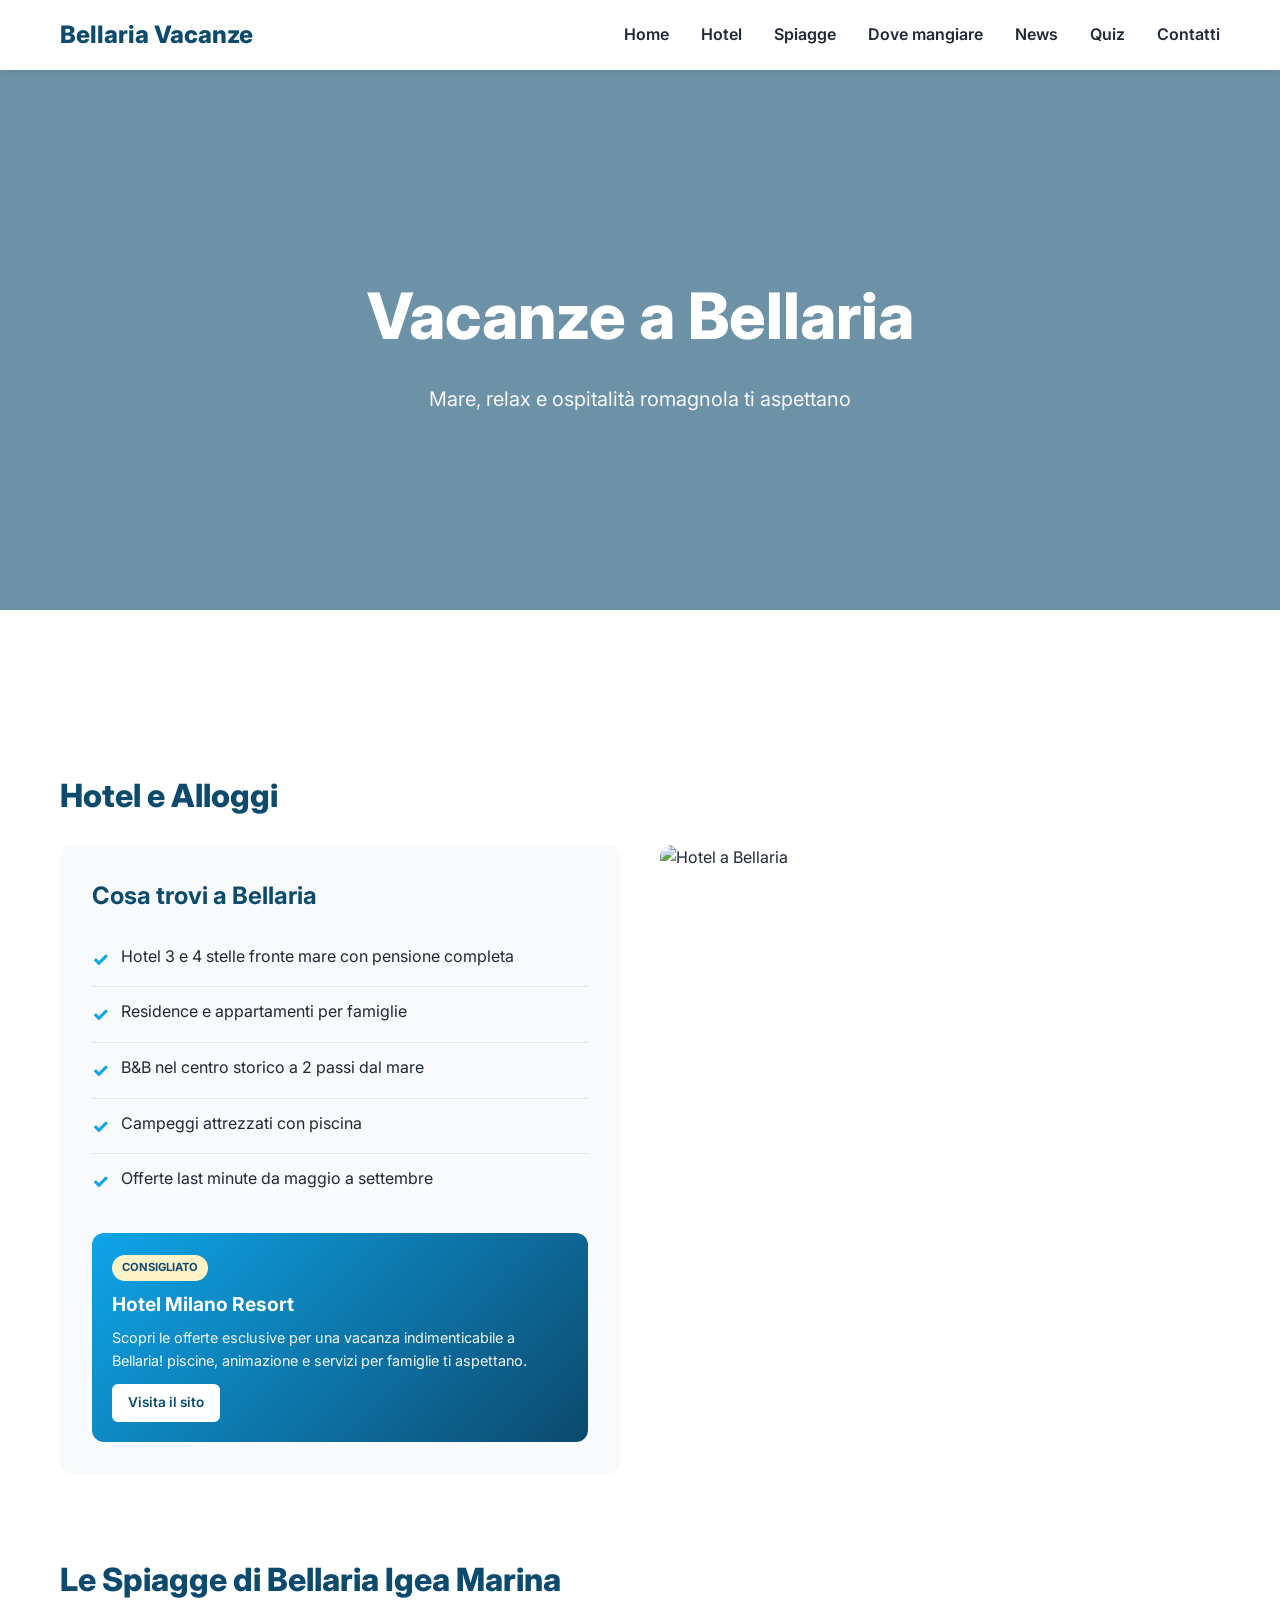
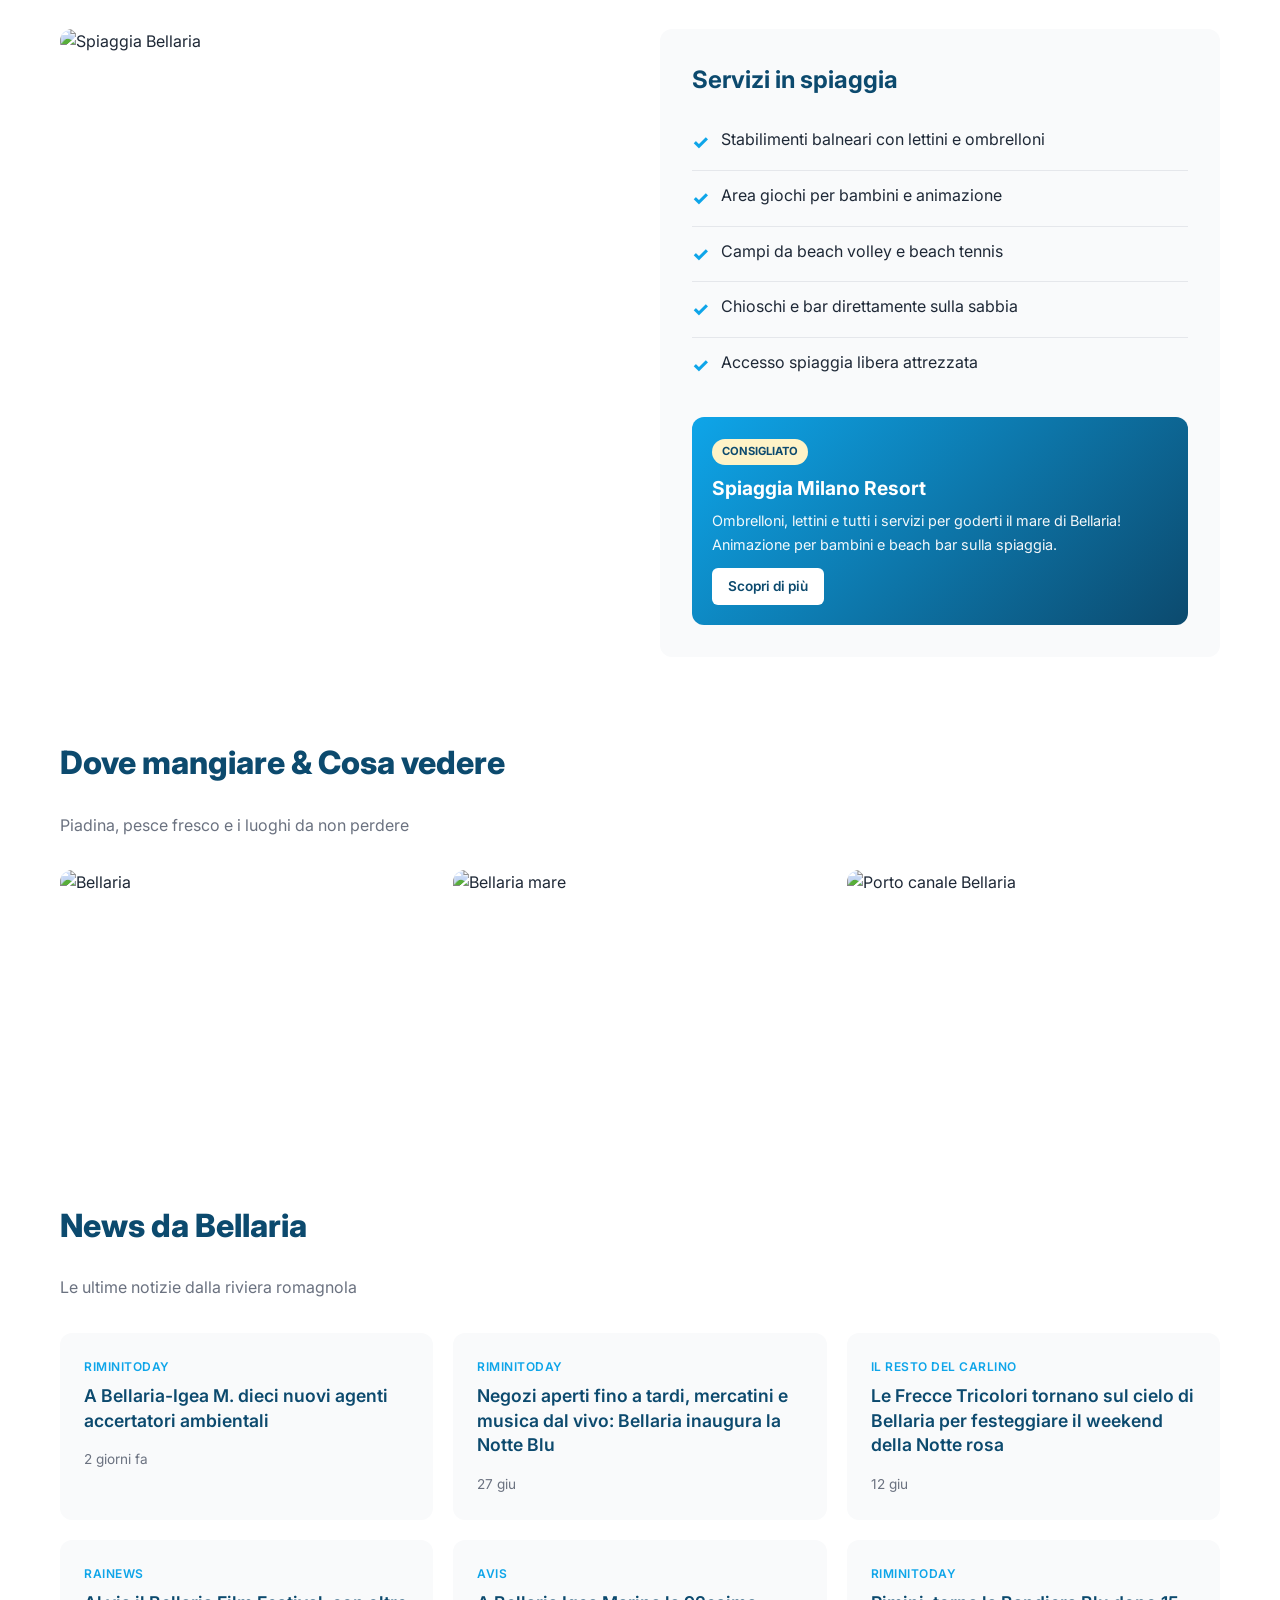
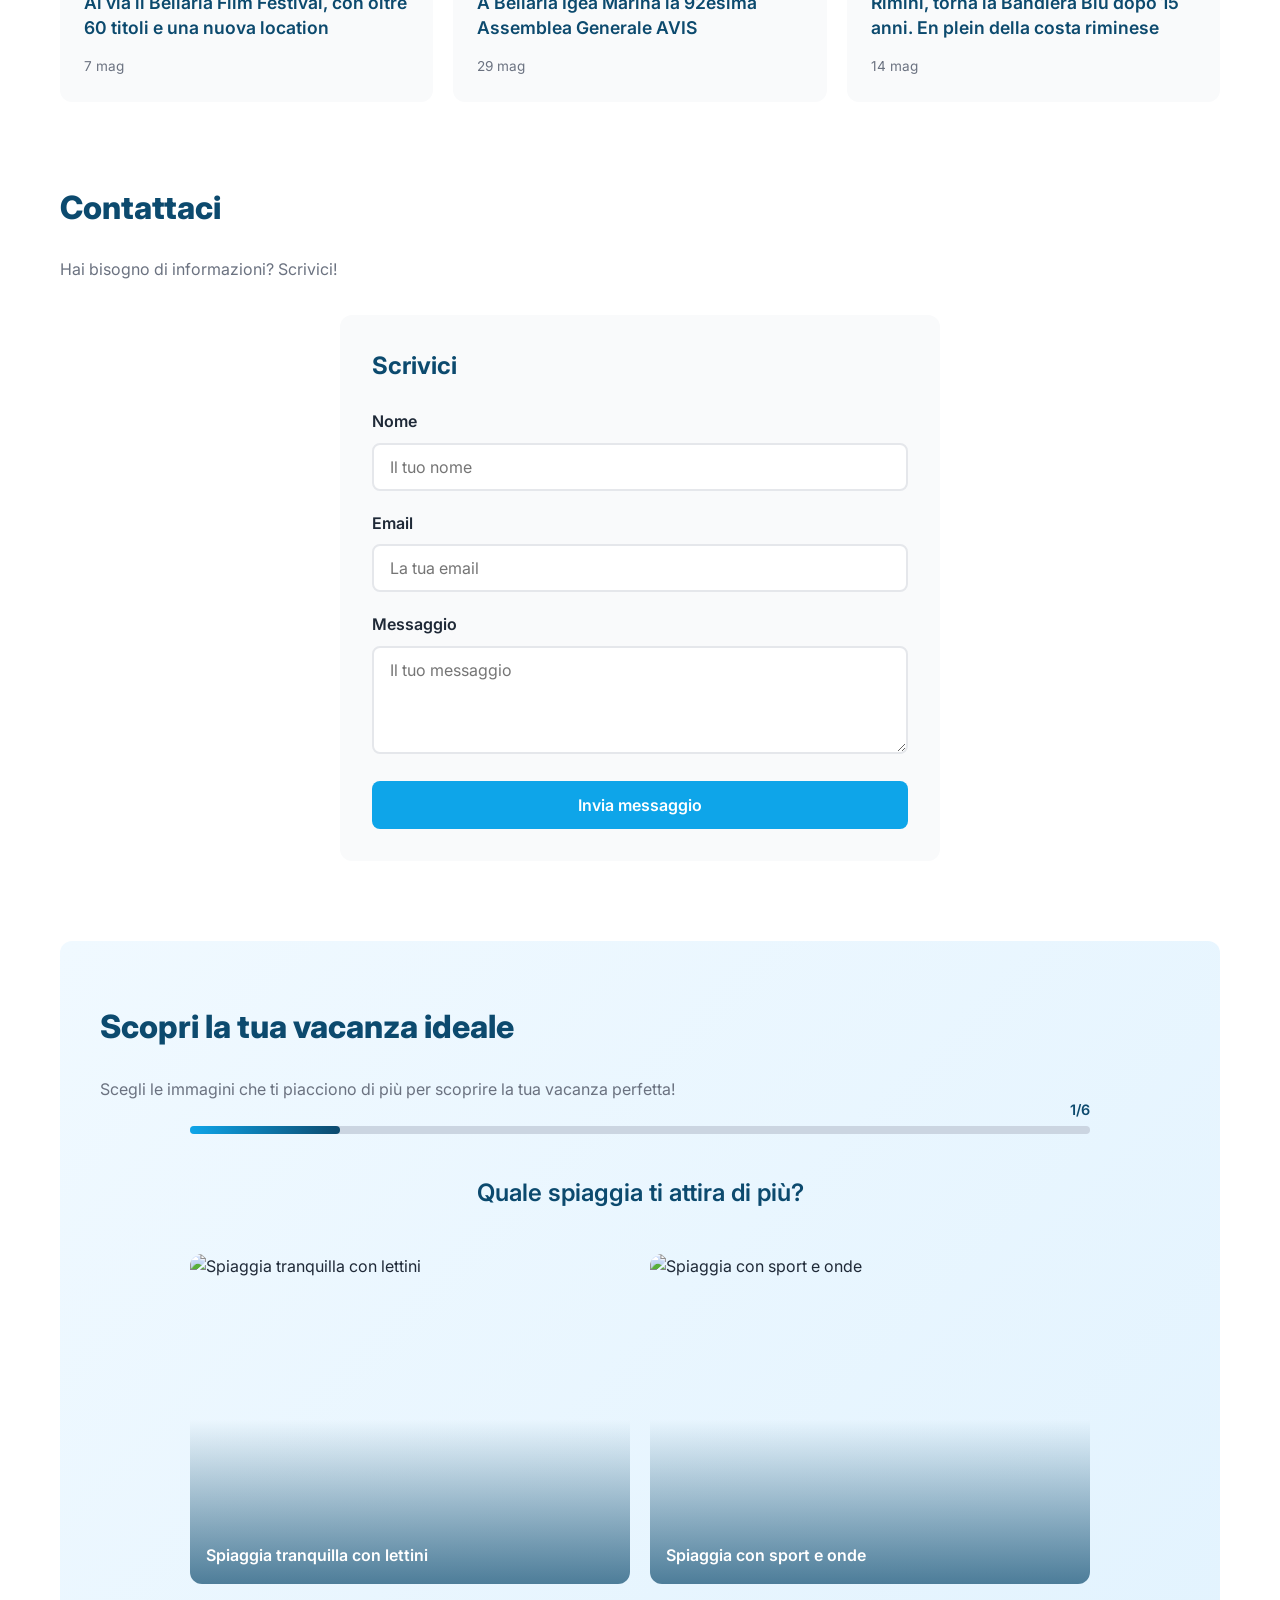
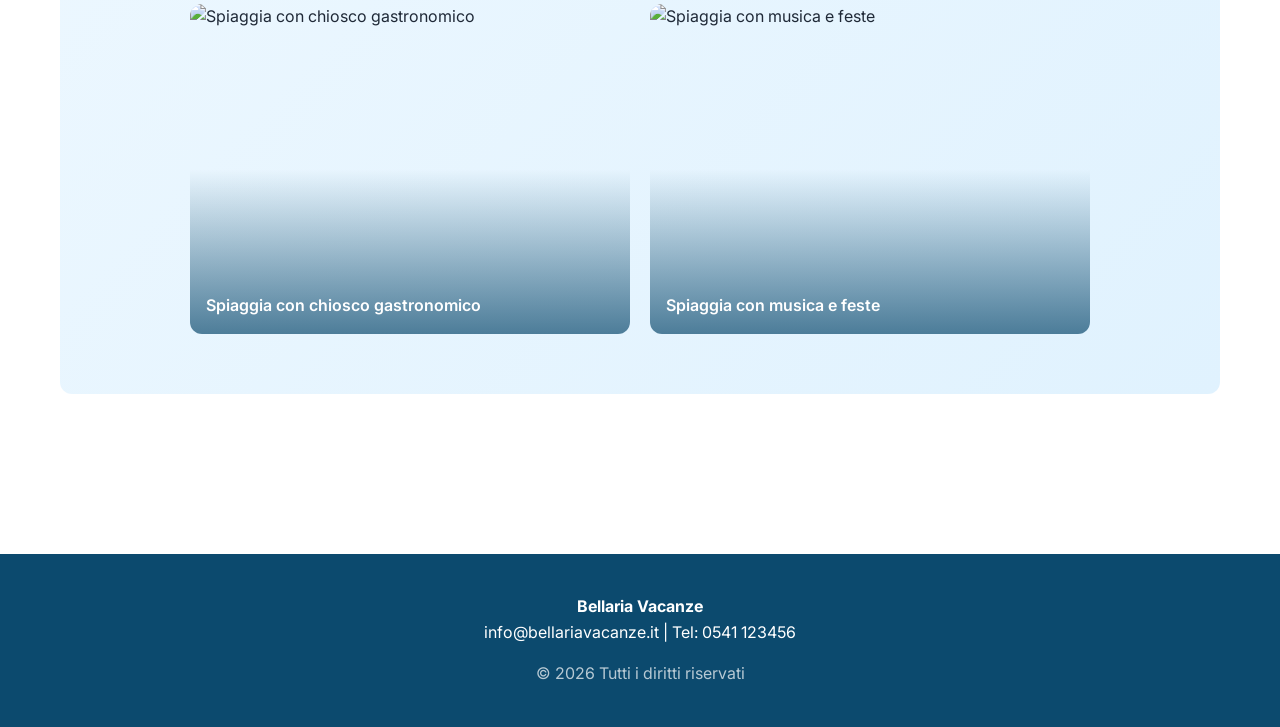
==== index.html @ e02fe5a7 "Rifatto quiz con immagini cliccabili e carousel risultati" ====
<!DOCTYPE html>
<html lang="it">
<head>
  <meta charset="UTF-8">
  <meta name="viewport" content="width=device-width, initial-scale=1.0">
  <title>Vacanze a Bellaria - Mare, Hotel e Relax</title>
  <meta name="description" content="Organizza la tua vacanza a Bellaria Igea Marina: hotel, spiagge, ristoranti e info utili.">
  <link href="https://fonts.googleapis.com/css2?family=Inter:wght@400;600;800&display=swap" rel="stylesheet">
  <link rel="stylesheet" href="style.css">
</head>
<body>

  <nav class="navbar">
    <div class="nav-container">
      <div class="logo">Bellaria Vacanze</div>
      <button class="menu-toggle" id="menuToggle">☰</button>
      <ul class="nav-menu" id="navMenu">
        <li><a href="#home">Home</a></li>
        <li><a href="#hotel">Hotel</a></li>
        <li><a href="#spiagge">Spiagge</a></li>
        <li><a href="#ristoranti">Dove mangiare</a></li>
        <li><a href="#news">News</a></li>
        <li><a href="#quiz">Quiz</a></li>
        <li><a href="#contatti">Contatti</a></li>
      </ul>
    </div>
  </nav>

  <section class="hero" id="home">
    <div>
      <h1>Vacanze a Bellaria</h1>
      <p>Mare, relax e ospitalità romagnola ti aspettano</p>
    </div>
  </section>

  <div class="container">
    <section id="hotel">
      <h2>Hotel e Alloggi</h2>
      <div class="grid">
        <div class="info-box">
          <h3>Cosa trovi a Bellaria</h3>
          <ul class="info-list">
            <li>Hotel 3 e 4 stelle fronte mare con pensione completa</li>
            <li>Residence e appartamenti per famiglie</li>
            <li>B&B nel centro storico a 2 passi dal mare</li>
            <li>Campeggi attrezzati con piscina</li>
            <li>Offerte last minute da maggio a settembre</li>
          </ul>
          <a href="https://www.milanoresort.it/" target="_blank" class="hotel-link">
            <span class="hotel-badge">Consigliato</span>
            <strong>Hotel Milano Resort</strong>
            <p>Scopri le offerte esclusive per una vacanza indimenticabile a Bellaria! piscine, animazione e servizi per famiglie ti aspettano.</p>
            <span class="hotel-cta">Visita il sito</span>
          </a>
        </div>
        <div class="img-box">
          <img src="https://cf.bstatic.com/xdata/images/hotel/max1024x768/43218361.jpg?k=5ad9805115ed6a60c321829e73485fa1dd58988cb45d4023ef39b5eac8073267&o=" alt="Hotel a Bellaria">
        </div>
      </div>
    </section>

    <section id="spiagge">
      <h2>Le Spiagge di Bellaria Igea Marina</h2>
      <div class="grid">
        <div class="img-box">
          <img src="https://img.spiagge.it/images/site/msm/62f2139832bb1-1660031896.jpg" alt="Spiaggia Bellaria">
        </div>
        <div class="info-box">
          <h3>Servizi in spiaggia</h3>
          <ul class="info-list">
            <li>Stabilimenti balneari con lettini e ombrelloni</li>
            <li>Area giochi per bambini e animazione</li>
            <li>Campi da beach volley e beach tennis</li>
            <li>Chioschi e bar direttamente sulla sabbia</li>
            <li>Accesso spiaggia libera attrezzata</li>
          </ul>
          <a href="https://www.milanoresort.it/spiaggia.html" target="_blank" class="hotel-link">
            <span class="hotel-badge">Consigliato</span>
            <strong>Spiaggia Milano Resort</strong>
            <p>Ombrelloni, lettini e tutti i servizi per goderti il mare di Bellaria! Animazione per bambini e beach bar sulla spiaggia.</p>
            <span class="hotel-cta">Scopri di più</span>
          </a>
        </div>
      </div>
    </section>

    <section id="ristoranti">
      <h2>Dove mangiare & Cosa vedere</h2>
      <p class="section-desc">Piadina, pesce fresco e i luoghi da non perdere</p>
      <div class="gallery">
        <img src="https://makexp.it//xstore_temp/p,it,2023,00,comune_di_bellaria_igea_marina,x,4419,foto_dal_web.jpg" alt="Bellaria">
        <img src="https://media-cdn.tripadvisor.com/media/photo-m/1280/13/45/5a/90/photo0jpg.jpg" alt="Bellaria mare">
        <img src="https://static2-viaggi.corriereobjects.it/wp-content/uploads/2024/08/Foto-evidenza-Bellaria-Igea-Marina.jpg?v=1724914659" alt="Porto canale Bellaria">
      </div>
    </section>

    <section id="news">
      <h2>News da Bellaria</h2>
      <p class="section-desc">Le ultime notizie dalla riviera romagnola</p>
      <div class="news-grid">
        <a href="https://www.riminitoday.it" class="news-card" target="_blank">
          <span class="news-source">RiminiToday</span>
          <h3>A Bellaria-Igea M. dieci nuovi agenti accertatori ambientali</h3>
          <span class="news-date">2 giorni fa</span>
        </a>
        <a href="https://www.riminitoday.it" class="news-card" target="_blank">
          <span class="news-source">RiminiToday</span>
          <h3>Negozi aperti fino a tardi, mercatini e musica dal vivo: Bellaria inaugura la Notte Blu</h3>
          <span class="news-date">27 giu</span>
        </a>
        <a href="https://www.ilrestodelcarlino.it" class="news-card" target="_blank">
          <span class="news-source">Il Resto del Carlino</span>
          <h3>Le Frecce Tricolori tornano sul cielo di Bellaria per festeggiare il weekend della Notte rosa</h3>
          <span class="news-date">12 giu</span>
        </a>
        <a href="https://www.rainews.it" class="news-card" target="_blank">
          <span class="news-source">RaiNews</span>
          <h3>Al via il Bellaria Film Festival, con oltre 60 titoli e una nuova location</h3>
          <span class="news-date">7 mag</span>
        </a>
        <a href="https://www.avis.it" class="news-card" target="_blank">
          <span class="news-source">AVIS</span>
          <h3>A Bellaria Igea Marina la 92esima Assemblea Generale AVIS</h3>
          <span class="news-date">29 mag</span>
        </a>
        <a href="https://www.riminitoday.it" class="news-card" target="_blank">
          <span class="news-source">RiminiToday</span>
          <h3>Rimini, torna la Bandiera Blu dopo 15 anni. En plein della costa riminese</h3>
          <span class="news-date">14 mag</span>
        </a>
      </div>
    </section>

    <section id="contatti">
      <h2>Contattaci</h2>
      <p class="section-desc">Hai bisogno di informazioni? Scrivici!</p>
      <div class="contact-form-box" style="max-width: 600px; margin: 32px auto 0;">
        <h3>Scrivici</h3>
        <form class="contact-form" id="contactForm">
          <div class="form-group">
            <label for="nome">Nome</label>
            <input type="text" id="nome" name="nome" placeholder="Il tuo nome" required>
          </div>
          <div class="form-group">
            <label for="email">Email</label>
            <input type="email" id="email" name="email" placeholder="La tua email" required>
          </div>
          <div class="form-group">
            <label for="messaggio">Messaggio</label>
            <textarea id="messaggio" name="messaggio" rows="4" placeholder="Il tuo messaggio" required></textarea>
          </div>
          <button type="submit" class="form-btn" id="submitBtn">Invia messaggio</button>
          <p id="formMessage" class="form-message"></p>
        </form>
      </div>
    </section>

    <section id="quiz">
      <h2>Scopri la tua vacanza ideale</h2>
      <p class="section-desc">Scegli le immagini che ti piacciono di più per scoprire la tua vacanza perfetta!</p>
      
      <div class="quiz-container" id="quizContainer">
        <div class="quiz-progress">
          <div class="quiz-progress-bar" id="quizProgress"></div>
          <span class="quiz-progress-text" id="quizProgressText">1/6</span>
        </div>
        
        <div class="quiz-question" id="quizQuestion"></div>
        
        <div class="quiz-images" id="quizImages"></div>
      </div>
      
      <div class="quiz-result" id="quizResult" style="display: none;">
        <div class="quiz-result-icon" id="resultIcon"></div>
        <h3 id="resultTitle"></h3>
        <p id="resultText"></p>
        <div class="quiz-result-percent" id="resultPercent"></div>
        <div class="quiz-carousel" id="quizCarousel"></div>
        <button class="quiz-btn-restart" id="btnRestart">Rifai il quiz</button>
      </div>
    </section>
  </div>

  <footer>
    <p><strong>Bellaria Vacanze</strong></p>
    <p>info@bellariavacanze.it | Tel: 0541 123456</p>
    <p class="copyright">© 2026 Tutti i diritti riservati</p>
  </footer>

  <script src="script.js"></script>
</body>
</html>
---- style.css ----
* {
  margin: 0;
  padding: 0;
  box-sizing: border-box;
}

:root {
  --blu-mare: #0EA5E9;
  --blu-scuro: #0C4A6E;
  --sabbia: #FEF3C7;
  --text: #1F2937;
  --bg: #FFFFFF;
  --bg-light: #F9FAFB;
  --radius: 12px;
}

body {
  font-family: 'Inter', sans-serif;
  color: var(--text);
  line-height: 1.6;
  background: var(--bg);
}

/* MENU BAR */
.navbar {
  background: white;
  box-shadow: 0 2px 10px rgba(0,0,0,0.08);
  position: sticky;
  top: 0;
  z-index: 100;
}

.nav-container {
  max-width: 1200px;
  margin: 0 auto;
  padding: 0 20px;
  display: flex;
  justify-content: space-between;
  align-items: center;
  height: 70px;
}

.logo {
  font-size: 1.5rem;
  font-weight: 800;
  color: var(--blu-scuro);
}

.nav-menu {
  display: flex;
  gap: 32px;
  list-style: none;
}

.nav-menu a {
  text-decoration: none;
  color: var(--text);
  font-weight: 600;
  transition: color .2s;
}

.nav-menu a:hover {
  color: var(--blu-mare);
}

.menu-toggle {
  display: none;
  background: none;
  border: none;
  font-size: 1.5rem;
  cursor: pointer;
}

/* HERO */
.hero {
  background: linear-gradient(rgba(12,74,110,0.6), rgba(12,74,110,0.6)),
              url('https://turismo.emilia-romagna.it/wp-content/uploads/sites/148/bellaria-hd.jpg') center/cover;
  height: 60vh;
  display: flex;
  align-items: center;
  justify-content: center;
  text-align: center;
  color: white;
}

.hero h1 {
  font-size: clamp(2.5rem, 6vw, 4rem);
  font-weight: 800;
  margin-bottom: 16px;
}

.hero p {
  font-size: 1.25rem;
  opacity: 0.95;
}

/* CONTENUTO */
.container {
  max-width: 1200px;
  margin: 0 auto;
  padding: 80px 20px;
}

section {
  margin-bottom: 80px;
}

h2 {
  font-size: 2rem;
  font-weight: 800;
  color: var(--blu-scuro);
  margin-bottom: 24px;
}

.section-desc {
  color: #6B7280;
  margin-bottom: 24px;
}

/* GRIGLIA INFO + IMMAGINI */
.grid {
  display: grid;
  grid-template-columns: 1fr 1fr;
  gap: 40px;
  align-items: start;
}

.info-box {
  background: var(--bg-light);
  padding: 32px;
  border-radius: var(--radius);
}

.info-box h3 {
  font-size: 1.5rem;
  margin-bottom: 16px;
  color: var(--blu-scuro);
}

.info-list {
  list-style: none;
}

.info-list li {
  padding: 12px 0;
  border-bottom: 1px solid #E5E7EB;
  display: flex;
  align-items: start;
  gap: 12px;
}

.info-list li:last-child {
  border-bottom: none;
}

.info-list li::before {
  content: "✓";
  color: var(--blu-mare);
  font-weight: 800;
  font-size: 1.2rem;
}

.hotel-link {
  display: block;
  margin-top: 24px;
  padding: 20px;
  background: linear-gradient(135deg, var(--blu-mare), var(--blu-scuro));
  border-radius: var(--radius);
  text-decoration: none;
  color: white;
  transition: transform .3s, box-shadow .3s;
}

.hotel-link:hover {
  transform: translateY(-2px);
  box-shadow: 0 8px 24px rgba(14,165,233,0.3);
}

.hotel-badge {
  display: inline-block;
  background: var(--sabbia);
  color: var(--blu-scuro);
  font-size: 0.7rem;
  font-weight: 700;
  padding: 4px 10px;
  border-radius: 20px;
  margin-bottom: 8px;
  text-transform: uppercase;
}

.hotel-link strong {
  display: block;
  font-size: 1.2rem;
  margin-bottom: 6px;
}

.hotel-link p {
  font-size: 0.9rem;
  opacity: 0.95;
  margin-bottom: 12px;
}

.hotel-cta {
  display: inline-block;
  background: white;
  color: var(--blu-scuro);
  font-weight: 600;
  font-size: 0.85rem;
  padding: 8px 16px;
  border-radius: 6px;
}

.img-box img {
  width: 100%;
  height: 400px;
  object-fit: cover;
  border-radius: var(--radius);
}

/* GALLERIA IMMAGINI */
.gallery {
  display: grid;
  grid-template-columns: repeat(auto-fit, minmax(280px, 1fr));
  gap: 20px;
  margin-top: 32px;
}

.gallery img {
  width: 100%;
  height: 250px;
  object-fit: cover;
  border-radius: var(--radius);
  transition: transform .3s;
}

.gallery img:hover {
  transform: scale(1.03);
}

.news-grid {
  display: grid;
  grid-template-columns: repeat(auto-fit, minmax(300px, 1fr));
  gap: 20px;
  margin-top: 32px;
}

.news-card {
  background: var(--bg-light);
  padding: 24px;
  border-radius: var(--radius);
  text-decoration: none;
  color: var(--text);
  transition: transform .3s, box-shadow .3s;
  display: flex;
  flex-direction: column;
  gap: 8px;
}

.news-card:hover {
  transform: translateY(-4px);
  box-shadow: 0 8px 24px rgba(0,0,0,0.1);
}

.news-source {
  font-size: 0.75rem;
  font-weight: 600;
  color: var(--blu-mare);
  text-transform: uppercase;
  letter-spacing: 0.5px;
}

.news-card h3 {
  font-size: 1.1rem;
  font-weight: 600;
  color: var(--blu-scuro);
  line-height: 1.4;
}

.news-date {
  font-size: 0.85rem;
  color: #6B7280;
  margin-top: 8px;
}

/* CONTATTI */
.contact-grid {
  display: grid;
  grid-template-columns: 1fr 1fr;
  gap: 40px;
  margin-top: 32px;
}

.contact-info {
  background: var(--bg-light);
  padding: 32px;
  border-radius: var(--radius);
}

.contact-info h3 {
  font-size: 1.5rem;
  color: var(--blu-scuro);
  margin-bottom: 24px;
}

.contact-list {
  list-style: none;
}

.contact-list li {
  display: flex;
  align-items: start;
  gap: 16px;
  padding: 16px 0;
  border-bottom: 1px solid #E5E7EB;
}

.contact-list li:last-child {
  border-bottom: none;
}

.contact-icon {
  font-size: 1.5rem;
  width: 40px;
  height: 40px;
  background: var(--blu-mare);
  border-radius: 50%;
  display: flex;
  align-items: center;
  justify-content: center;
}

.contact-list strong {
  display: block;
  color: var(--blu-scuro);
  margin-bottom: 4px;
}

.contact-list p {
  color: #6B7280;
  font-size: 0.95rem;
  margin: 0;
}

.contact-form-box {
  background: var(--bg-light);
  padding: 32px;
  border-radius: var(--radius);
}

.contact-form-box h3 {
  font-size: 1.5rem;
  color: var(--blu-scuro);
  margin-bottom: 24px;
}

.form-group {
  margin-bottom: 20px;
}

.form-group label {
  display: block;
  font-weight: 600;
  color: var(--text);
  margin-bottom: 8px;
}

.form-group input,
.form-group textarea {
  width: 100%;
  padding: 12px 16px;
  border: 2px solid #E5E7EB;
  border-radius: 8px;
  font-family: inherit;
  font-size: 1rem;
  transition: border-color .3s;
}

.form-group input:focus,
.form-group textarea:focus {
  outline: none;
  border-color: var(--blu-mare);
}

.form-btn {
  width: 100%;
  padding: 14px 24px;
  background: var(--blu-mare);
  color: white;
  border: none;
  border-radius: 8px;
  font-family: inherit;
  font-size: 1rem;
  font-weight: 600;
  cursor: pointer;
  transition: background .3s, transform .2s;
}

.form-btn:hover {
  background: var(--blu-scuro);
  transform: translateY(-2px);
}

.form-message {
  margin-top: 16px;
  padding: 12px;
  border-radius: 8px;
  text-align: center;
  font-weight: 500;
  display: none;
}

.form-message.success {
  display: block;
  background: #D1FAE5;
  color: #065F46;
}

.form-message.error {
  display: block;
  background: #FEE2E2;
  color: #991B1B;
}

/* QUIZ */
#quiz {
  background: linear-gradient(135deg, #F0F9FF 0%, #E0F2FE 100%);
  padding: 60px 40px;
  border-radius: var(--radius);
}

.quiz-container {
  max-width: 900px;
  margin: 0 auto;
}

.quiz-progress {
  position: relative;
  height: 8px;
  background: #CBD5E1;
  border-radius: 4px;
  margin-bottom: 40px;
}

.quiz-progress-bar {
  height: 100%;
  background: linear-gradient(90deg, var(--blu-mare), var(--blu-scuro));
  border-radius: 4px;
  transition: width 0.4s ease;
  width: 16.66%;
}

.quiz-progress-text {
  position: absolute;
  right: 0;
  top: -28px;
  font-size: 0.9rem;
  font-weight: 600;
  color: var(--blu-scuro);
}

.quiz-question {
  font-size: 1.5rem;
  font-weight: 600;
  color: var(--blu-scuro);
  text-align: center;
  margin-bottom: 40px;
  min-height: 40px;
}

.quiz-images {
  display: grid;
  grid-template-columns: repeat(2, 1fr);
  gap: 20px;
}

.quiz-image-card {
  position: relative;
  border-radius: var(--radius);
  overflow: hidden;
  cursor: pointer;
  aspect-ratio: 4/3;
  transition: transform 0.3s, box-shadow 0.3s;
}

.quiz-image-card:hover {
  transform: scale(1.03);
  box-shadow: 0 12px 32px rgba(0,0,0,0.15);
}

.quiz-image-card img {
  width: 100%;
  height: 100%;
  object-fit: cover;
  transition: transform 0.5s;
}

.quiz-image-card:hover img {
  transform: scale(1.1);
}

.quiz-image-card::after {
  content: '';
  position: absolute;
  inset: 0;
  background: linear-gradient(to top, rgba(12,74,110,0.7) 0%, transparent 50%);
  pointer-events: none;
}

.quiz-image-label {
  position: absolute;
  bottom: 16px;
  left: 16px;
  right: 16px;
  color: white;
  font-weight: 600;
  font-size: 1rem;
  z-index: 1;
}

.quiz-result {
  text-align: center;
  padding: 40px;
}

.quiz-result-icon {
  font-size: 4rem;
  margin-bottom: 20px;
}

.quiz-result h3 {
  font-size: 2rem;
  color: var(--blu-scuro);
  margin-bottom: 16px;
}

.quiz-result p {
  font-size: 1rem;
  color: #6B7280;
  max-width: 700px;
  margin: 0 auto 24px;
  line-height: 1.8;
  text-align: left;
}

.quiz-result-percent {
  font-size: 1.2rem;
  font-weight: 700;
  color: var(--blu-mare);
  margin-bottom: 32px;
}

.quiz-carousel {
  display: flex;
  gap: 16px;
  overflow-x: auto;
  padding: 20px 0;
  margin-bottom: 32px;
  scroll-snap-type: x mandatory;
}

.quiz-carousel-card {
  flex: 0 0 250px;
  background: white;
  border-radius: var(--radius);
  overflow: hidden;
  box-shadow: 0 4px 12px rgba(0,0,0,0.1);
  scroll-snap-align: start;
}

.quiz-carousel-card img {
  width: 100%;
  height: 140px;
  object-fit: cover;
}

.quiz-carousel-card h4 {
  padding: 12px 16px 4px;
  font-size: 1rem;
  color: var(--blu-scuro);
}

.quiz-carousel-card p {
  padding: 0 16px 16px;
  font-size: 0.85rem;
  color: #6B7280;
  text-align: center;
}

.quiz-btn-restart {
  padding: 14px 40px;
  font-size: 1rem;
  font-weight: 600;
  background: var(--blu-mare);
  color: white;
  border: none;
  border-radius: 8px;
  cursor: pointer;
  transition: background 0.2s, transform 0.2s;
}

.quiz-btn-restart:hover {
  background: var(--blu-scuro);
  transform: translateY(-2px);
}

@media (max-width: 600px) {
  .quiz-images {
    grid-template-columns: 1fr;
  }
}

/* FOOTER */
footer {
  background: var(--blu-scuro);
  color: white;
  text-align: center;
  padding: 40px 20px;
}

.copyright {
  margin-top: 16px;
  opacity: 0.7;
}

/* MOBILE */
@media (max-width: 768px) {
  .nav-menu {
    display: none;
    position: absolute;
    top: 70px;
    left: 0;
    right: 0;
    background: white;
    flex-direction: column;
    padding: 20px;
    box-shadow: 0 4px 10px rgba(0,0,0,0.1);
  }

  .nav-menu.active {
    display: flex;
  }

  .menu-toggle {
    display: block;
  }

  .grid {
    grid-template-columns: 1fr;
  }

  .hero {
    height: 50vh;
  }

  .contact-grid {
    grid-template-columns: 1fr;
  }
}
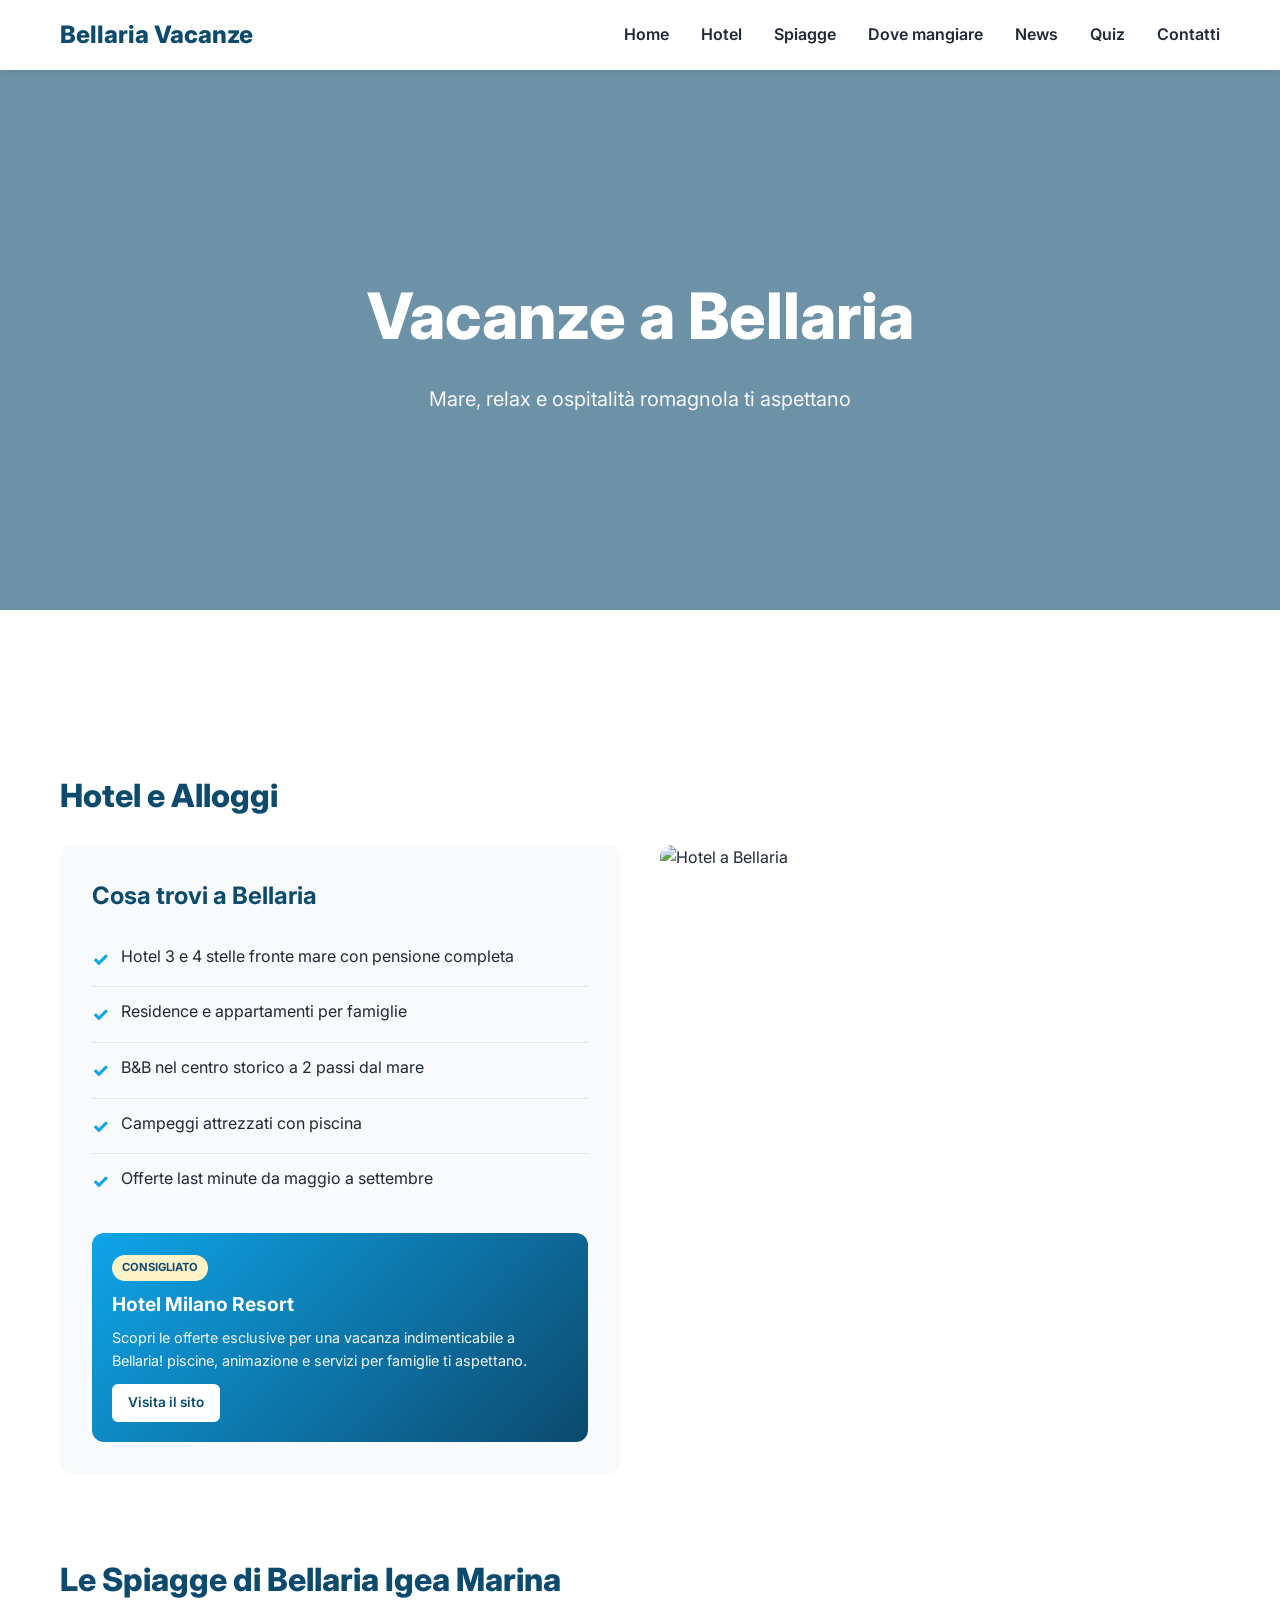
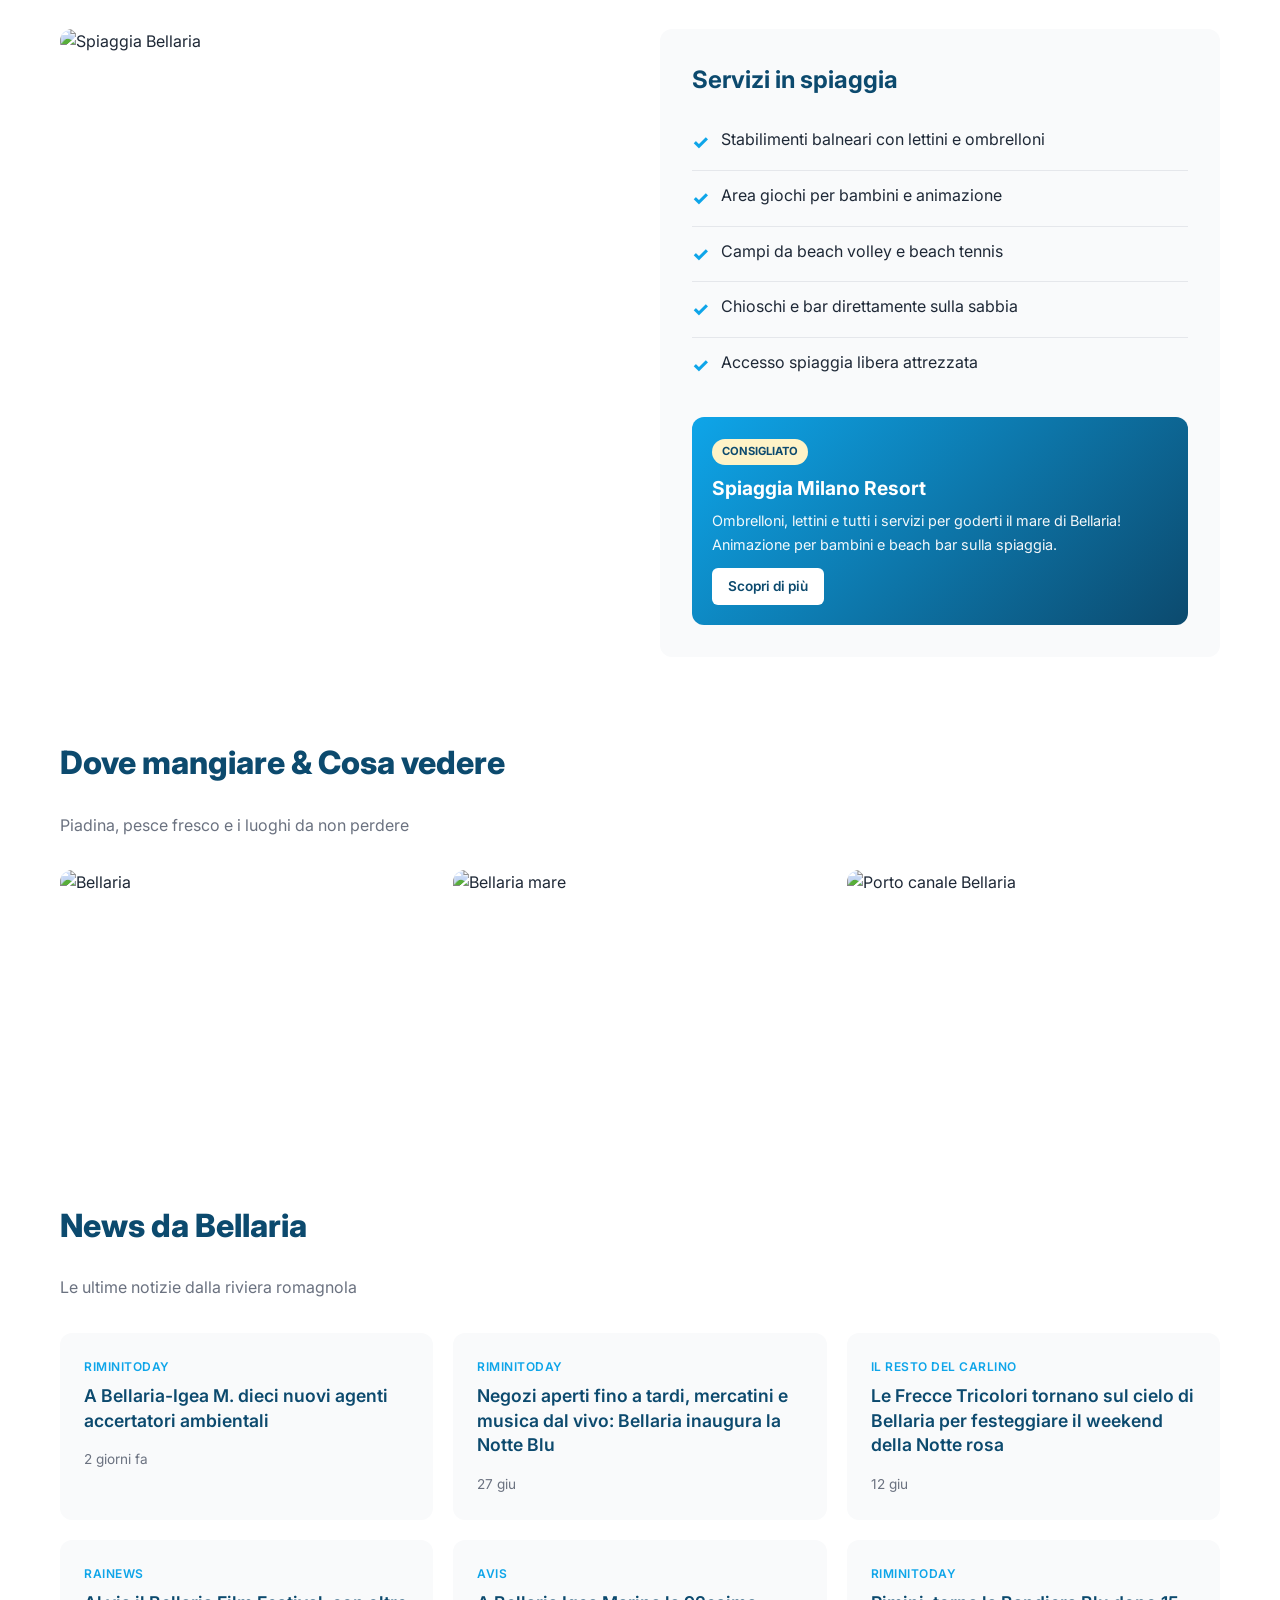
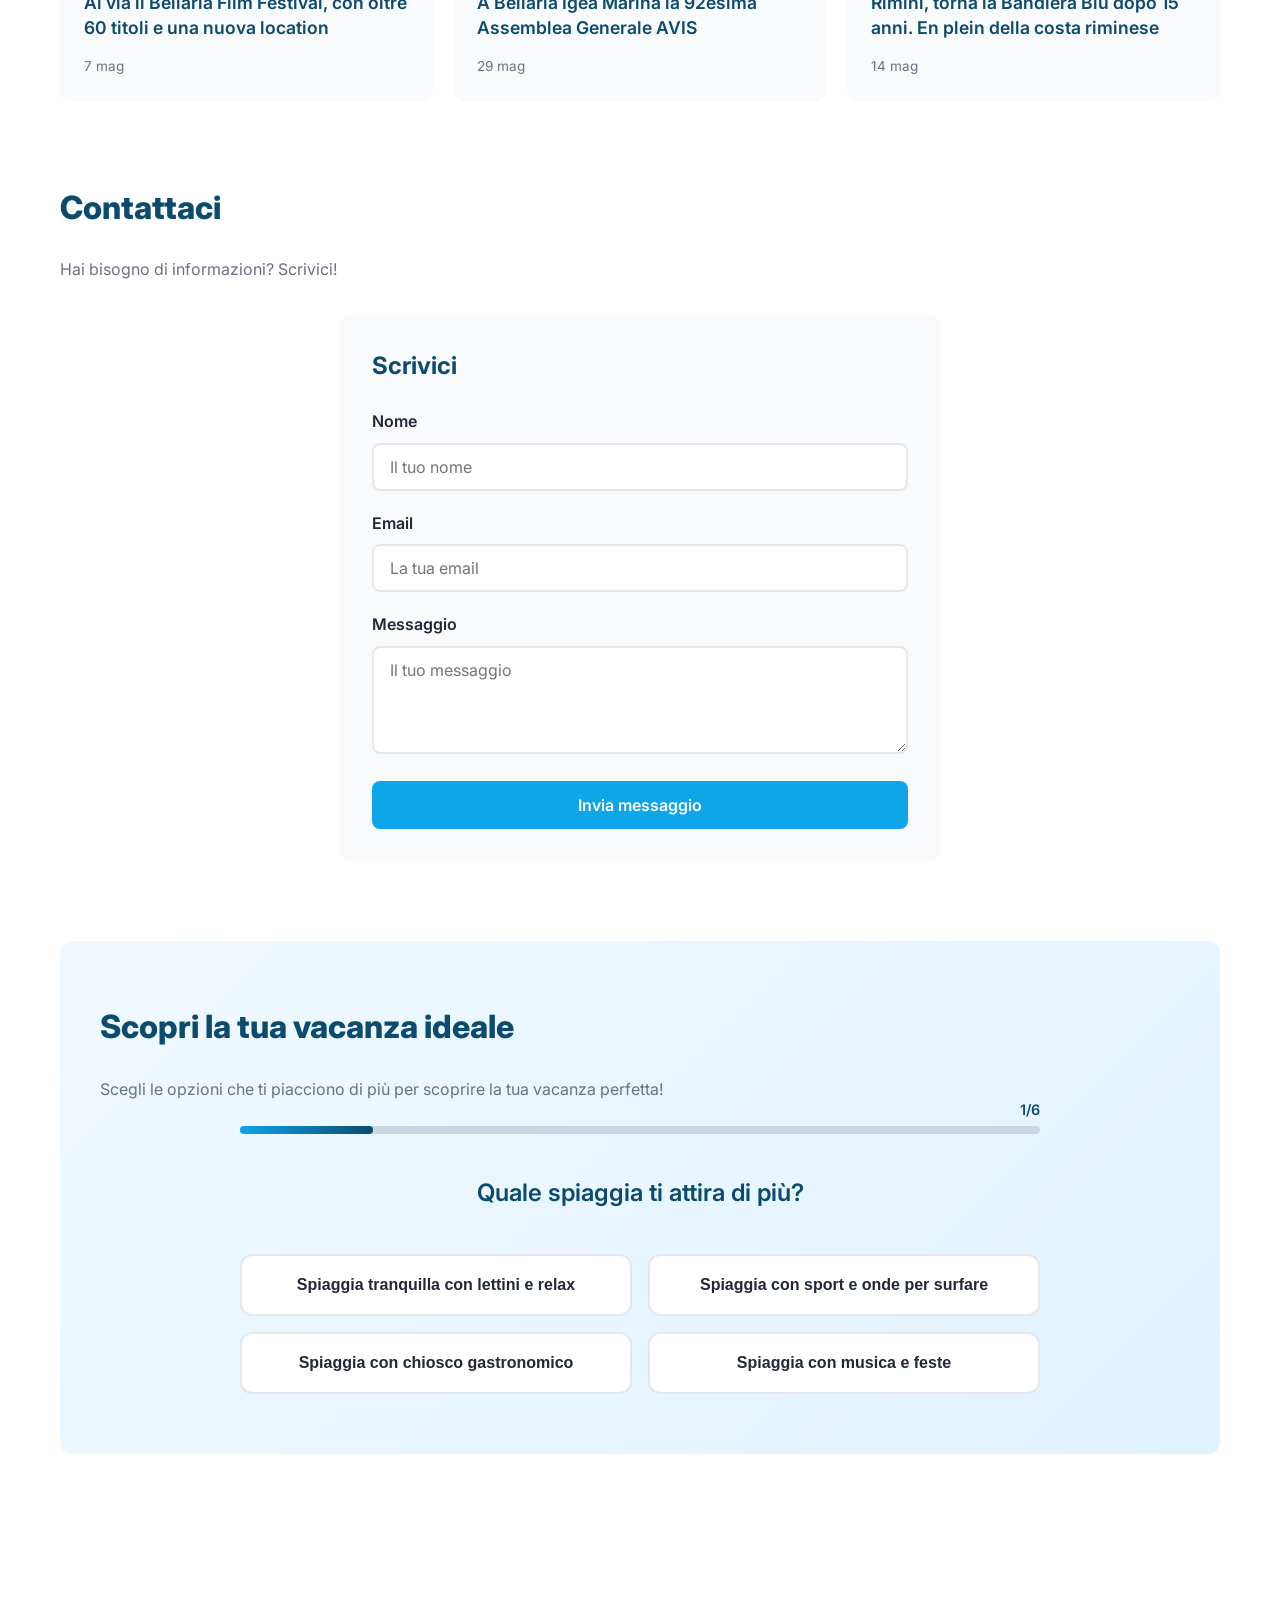
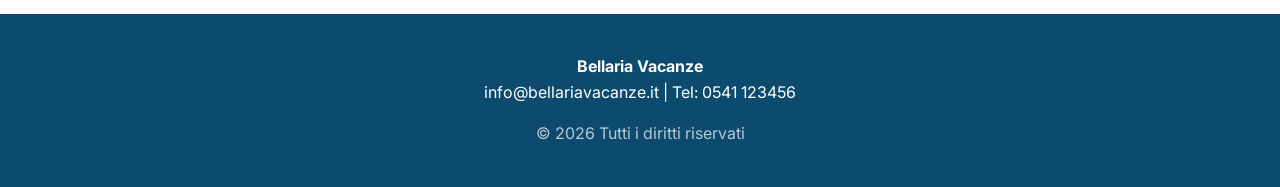
==== commit 314c01bc: "Rifatto quiz senza immagini, solo opzioni testuali" ====
--- a/index.html
+++ b/index.html
@@ -157,7 +157,7 @@
 
     <section id="quiz">
       <h2>Scopri la tua vacanza ideale</h2>
-      <p class="section-desc">Scegli le immagini che ti piacciono di più per scoprire la tua vacanza perfetta!</p>
+      <p class="section-desc">Scegli le opzioni che ti piacciono di più per scoprire la tua vacanza perfetta!</p>
       
       <div class="quiz-container" id="quizContainer">
         <div class="quiz-progress">
@@ -167,15 +167,14 @@
         
         <div class="quiz-question" id="quizQuestion"></div>
         
-        <div class="quiz-images" id="quizImages"></div>
+        <div class="quiz-options" id="quizOptions"></div>
       </div>
       
       <div class="quiz-result" id="quizResult" style="display: none;">
         <div class="quiz-result-icon" id="resultIcon"></div>
         <h3 id="resultTitle"></h3>
         <p id="resultText"></p>
-        <div class="quiz-result-percent" id="resultPercent"></div>
-        <div class="quiz-carousel" id="quizCarousel"></div>
+        <div class="quiz-suggestions" id="quizSuggestions"></div>
         <button class="quiz-btn-restart" id="btnRestart">Rifai il quiz</button>
       </div>
     </section>
--- a/style.css
+++ b/style.css
@@ -429,7 +429,7 @@
 }
 
 .quiz-container {
-  max-width: 900px;
+  max-width: 800px;
   margin: 0 auto;
 }
 
@@ -467,54 +467,30 @@
   min-height: 40px;
 }
 
-.quiz-images {
+.quiz-options {
   display: grid;
   grid-template-columns: repeat(2, 1fr);
-  gap: 20px;
-}
-
-.quiz-image-card {
-  position: relative;
-  border-radius: var(--radius);
-  overflow: hidden;
+  gap: 16px;
+}
+
+.quiz-option {
+  background: white;
+  padding: 20px 24px;
+  border-radius: var(--radius);
+  border: 2px solid #E5E7EB;
   cursor: pointer;
-  aspect-ratio: 4/3;
-  transition: transform 0.3s, box-shadow 0.3s;
-}
-
-.quiz-image-card:hover {
-  transform: scale(1.03);
-  box-shadow: 0 12px 32px rgba(0,0,0,0.15);
-}
-
-.quiz-image-card img {
-  width: 100%;
-  height: 100%;
-  object-fit: cover;
-  transition: transform 0.5s;
-}
-
-.quiz-image-card:hover img {
-  transform: scale(1.1);
-}
-
-.quiz-image-card::after {
-  content: '';
-  position: absolute;
-  inset: 0;
-  background: linear-gradient(to top, rgba(12,74,110,0.7) 0%, transparent 50%);
-  pointer-events: none;
-}
-
-.quiz-image-label {
-  position: absolute;
-  bottom: 16px;
-  left: 16px;
-  right: 16px;
-  color: white;
-  font-weight: 600;
+  transition: all 0.3s;
+  text-align: center;
+  font-weight: 600;
+  color: var(--text);
   font-size: 1rem;
-  z-index: 1;
+}
+
+.quiz-option:hover {
+  border-color: var(--blu-mare);
+  background: #F0F9FF;
+  transform: translateY(-2px);
+  box-shadow: 0 4px 12px rgba(14,165,233,0.2);
 }
 
 .quiz-result {
@@ -537,53 +513,47 @@
   font-size: 1rem;
   color: #6B7280;
   max-width: 700px;
-  margin: 0 auto 24px;
+  margin: 0 auto 32px;
   line-height: 1.8;
   text-align: left;
 }
 
-.quiz-result-percent {
-  font-size: 1.2rem;
-  font-weight: 700;
+.quiz-suggestions {
+  background: white;
+  border-radius: var(--radius);
+  padding: 24px;
+  margin-bottom: 32px;
+  text-align: left;
+}
+
+.quiz-suggestions h4 {
+  color: var(--blu-scuro);
+  margin-bottom: 16px;
+  font-size: 1.1rem;
+}
+
+.quiz-suggestions ul {
+  list-style: none;
+  padding: 0;
+}
+
+.quiz-suggestions li {
+  padding: 10px 0;
+  border-bottom: 1px solid #E5E7EB;
+  display: flex;
+  align-items: center;
+  gap: 12px;
+}
+
+.quiz-suggestions li:last-child {
+  border-bottom: none;
+}
+
+.quiz-suggestions li::before {
+  content: "✓";
   color: var(--blu-mare);
-  margin-bottom: 32px;
-}
-
-.quiz-carousel {
-  display: flex;
-  gap: 16px;
-  overflow-x: auto;
-  padding: 20px 0;
-  margin-bottom: 32px;
-  scroll-snap-type: x mandatory;
-}
-
-.quiz-carousel-card {
-  flex: 0 0 250px;
-  background: white;
-  border-radius: var(--radius);
-  overflow: hidden;
-  box-shadow: 0 4px 12px rgba(0,0,0,0.1);
-  scroll-snap-align: start;
-}
-
-.quiz-carousel-card img {
-  width: 100%;
-  height: 140px;
-  object-fit: cover;
-}
-
-.quiz-carousel-card h4 {
-  padding: 12px 16px 4px;
-  font-size: 1rem;
-  color: var(--blu-scuro);
-}
-
-.quiz-carousel-card p {
-  padding: 0 16px 16px;
-  font-size: 0.85rem;
-  color: #6B7280;
-  text-align: center;
+  font-weight: 800;
+  font-size: 1.1rem;
 }
 
 .quiz-btn-restart {
@@ -604,7 +574,7 @@
 }
 
 @media (max-width: 600px) {
-  .quiz-images {
+  .quiz-options {
     grid-template-columns: 1fr;
   }
 }
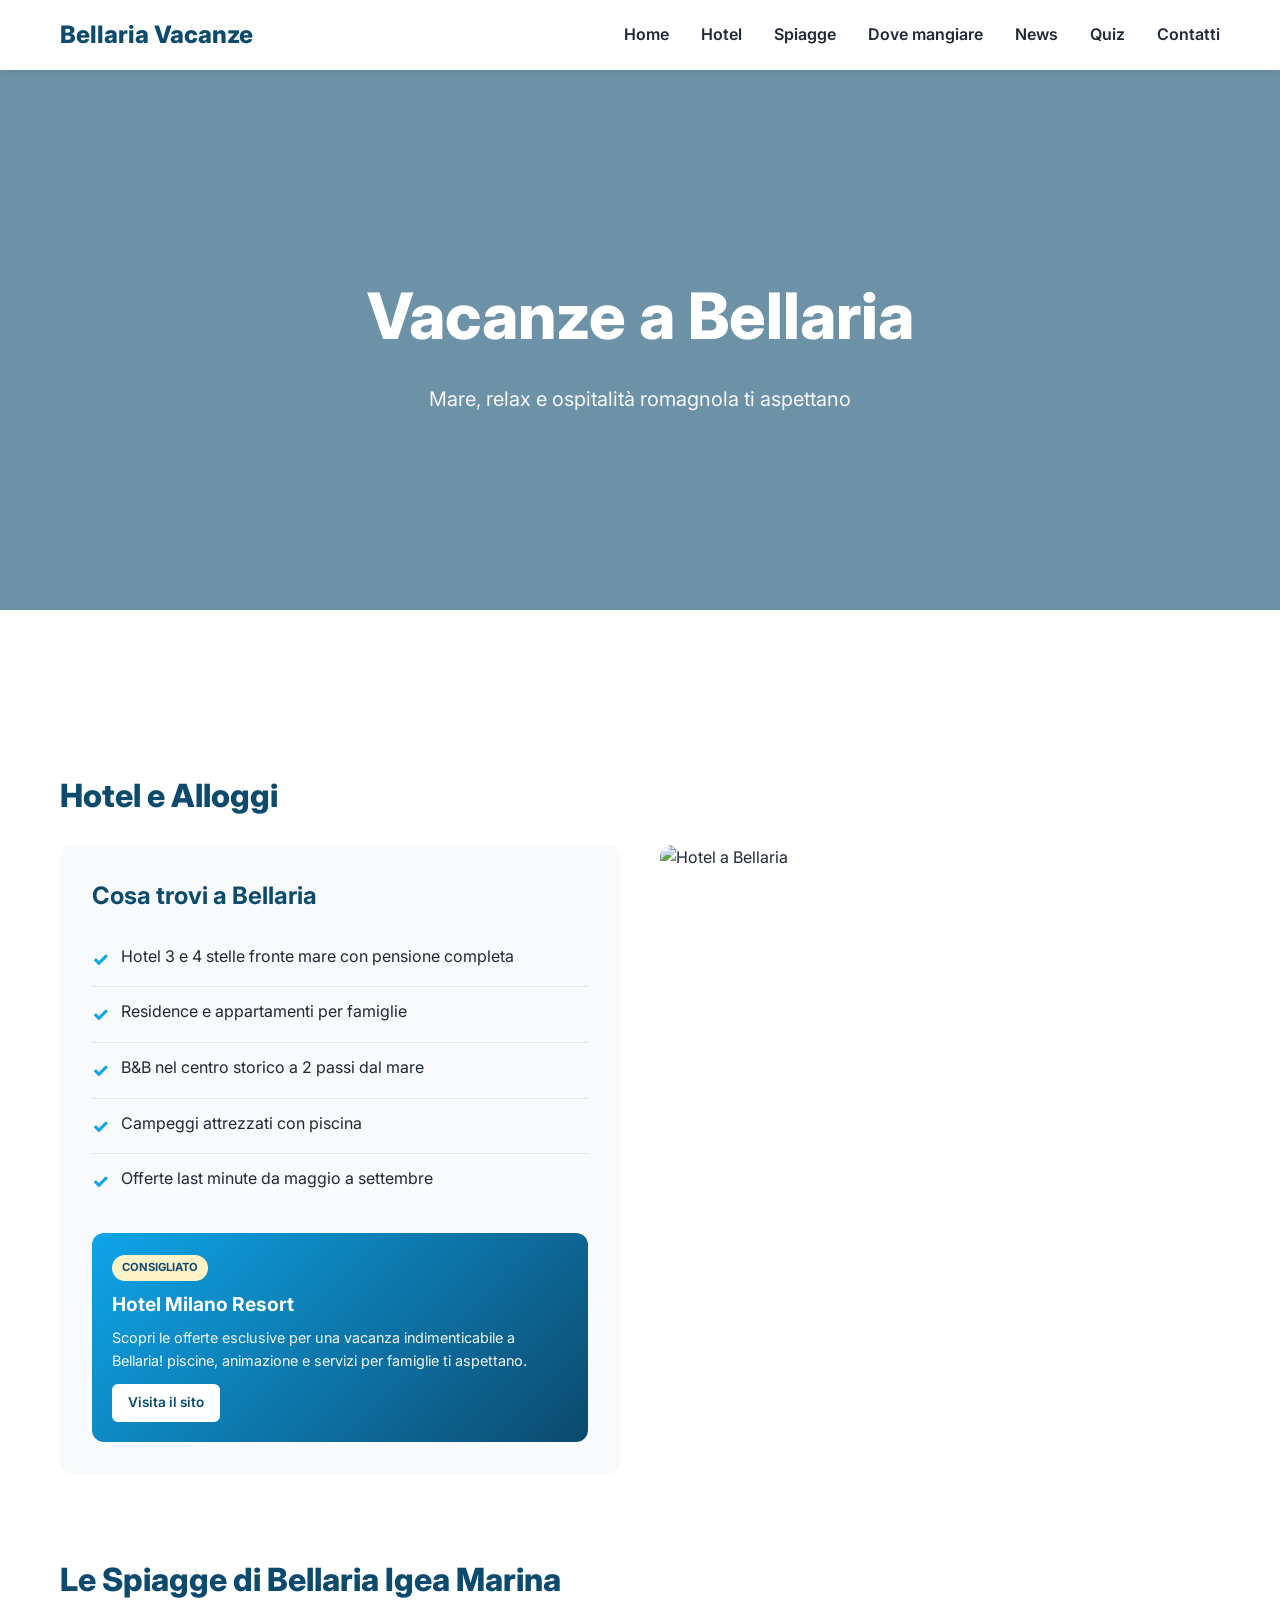
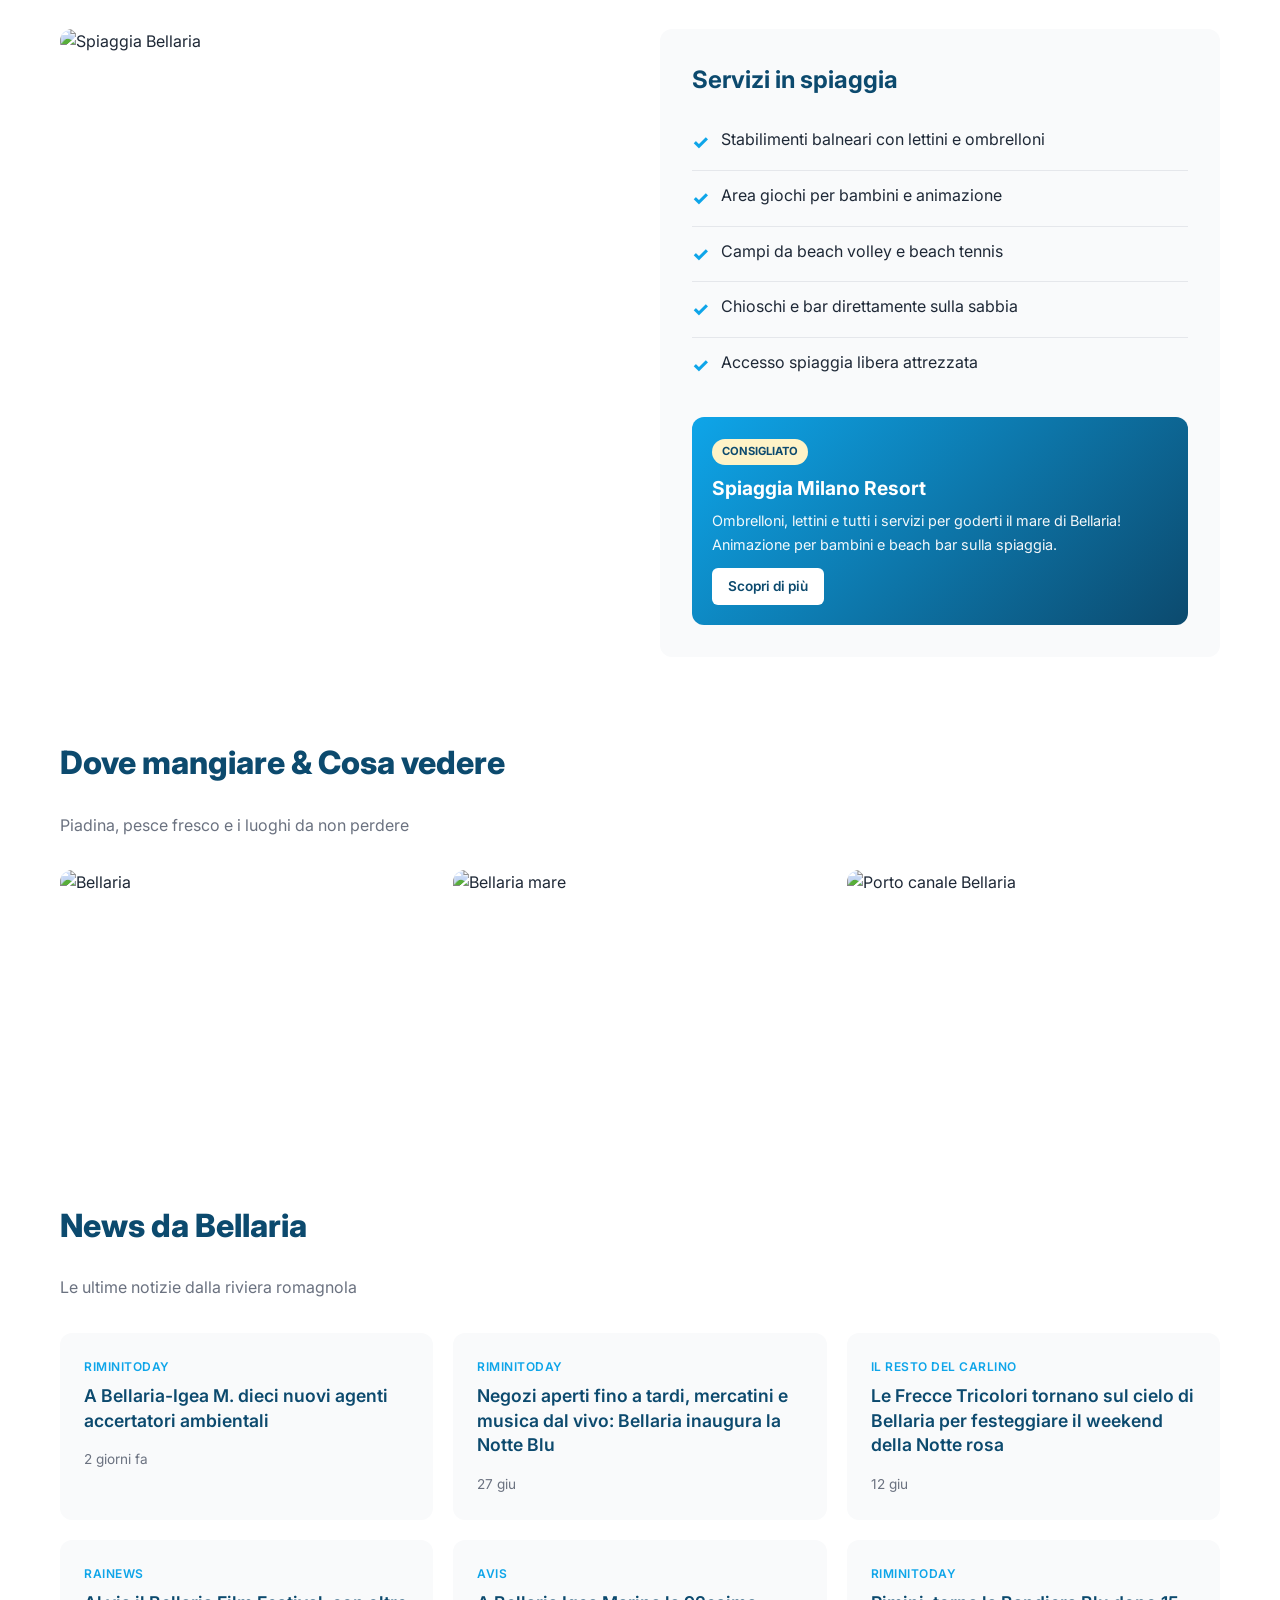
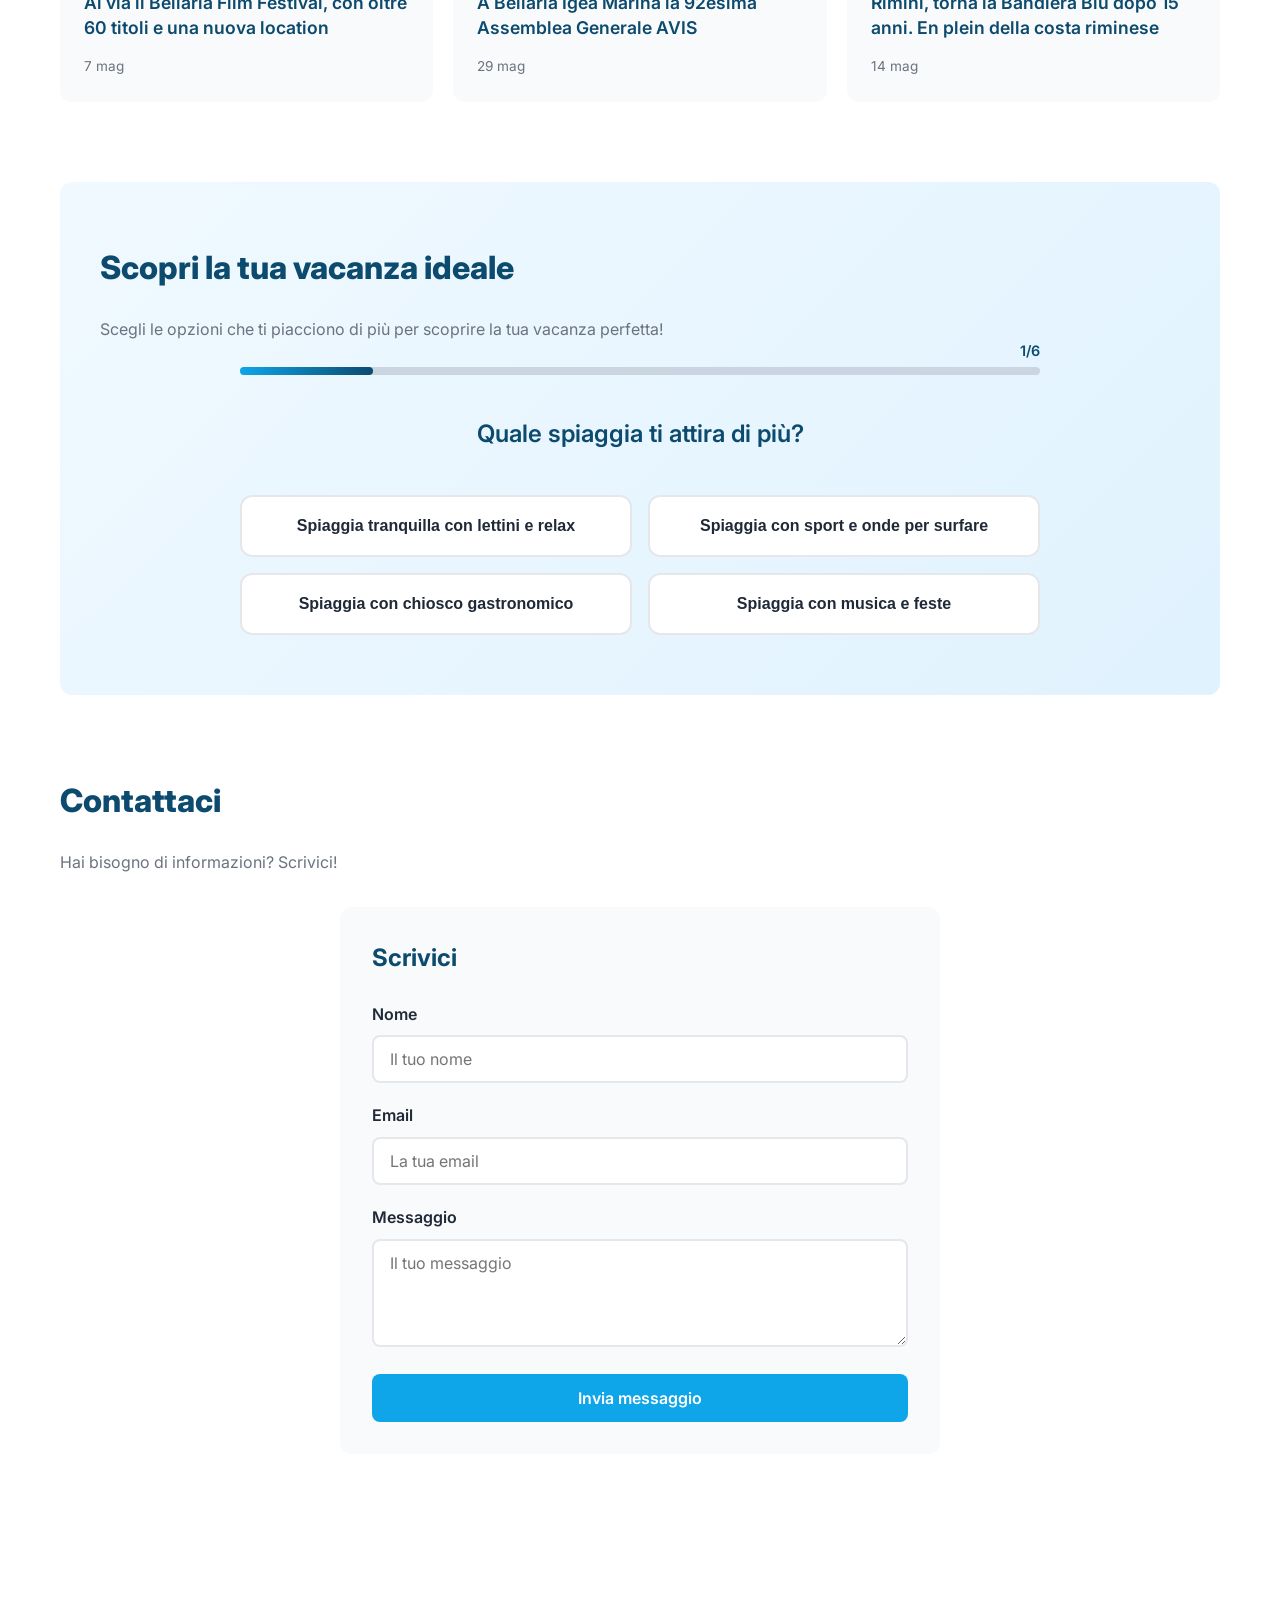
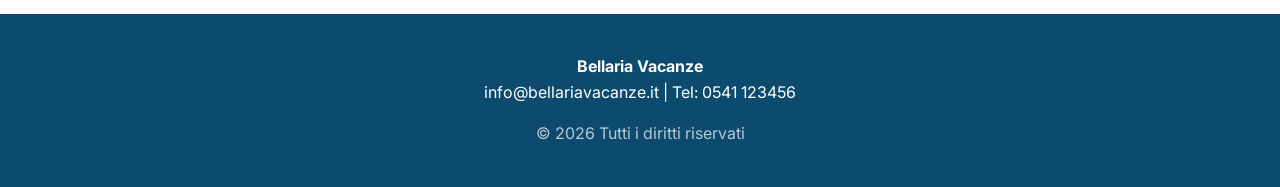
==== commit 48abdb93: "Riordinate sezioni del sito secondo ordine menu" ====
--- a/index.html
+++ b/index.html
@@ -131,6 +131,30 @@
       </div>
     </section>
 
+    <section id="quiz">
+      <h2>Scopri la tua vacanza ideale</h2>
+      <p class="section-desc">Scegli le opzioni che ti piacciono di più per scoprire la tua vacanza perfetta!</p>
+      
+      <div class="quiz-container" id="quizContainer">
+        <div class="quiz-progress">
+          <div class="quiz-progress-bar" id="quizProgress"></div>
+          <span class="quiz-progress-text" id="quizProgressText">1/6</span>
+        </div>
+        
+        <div class="quiz-question" id="quizQuestion"></div>
+        
+        <div class="quiz-options" id="quizOptions"></div>
+      </div>
+      
+      <div class="quiz-result" id="quizResult" style="display: none;">
+        <div class="quiz-result-icon" id="resultIcon"></div>
+        <h3 id="resultTitle"></h3>
+        <p id="resultText"></p>
+        <div class="quiz-suggestions" id="quizSuggestions"></div>
+        <button class="quiz-btn-restart" id="btnRestart">Rifai il quiz</button>
+      </div>
+    </section>
+
     <section id="contatti">
       <h2>Contattaci</h2>
       <p class="section-desc">Hai bisogno di informazioni? Scrivici!</p>
@@ -154,30 +178,6 @@
         </form>
       </div>
     </section>
-
-    <section id="quiz">
-      <h2>Scopri la tua vacanza ideale</h2>
-      <p class="section-desc">Scegli le opzioni che ti piacciono di più per scoprire la tua vacanza perfetta!</p>
-      
-      <div class="quiz-container" id="quizContainer">
-        <div class="quiz-progress">
-          <div class="quiz-progress-bar" id="quizProgress"></div>
-          <span class="quiz-progress-text" id="quizProgressText">1/6</span>
-        </div>
-        
-        <div class="quiz-question" id="quizQuestion"></div>
-        
-        <div class="quiz-options" id="quizOptions"></div>
-      </div>
-      
-      <div class="quiz-result" id="quizResult" style="display: none;">
-        <div class="quiz-result-icon" id="resultIcon"></div>
-        <h3 id="resultTitle"></h3>
-        <p id="resultText"></p>
-        <div class="quiz-suggestions" id="quizSuggestions"></div>
-        <button class="quiz-btn-restart" id="btnRestart">Rifai il quiz</button>
-      </div>
-    </section>
   </div>
 
   <footer>
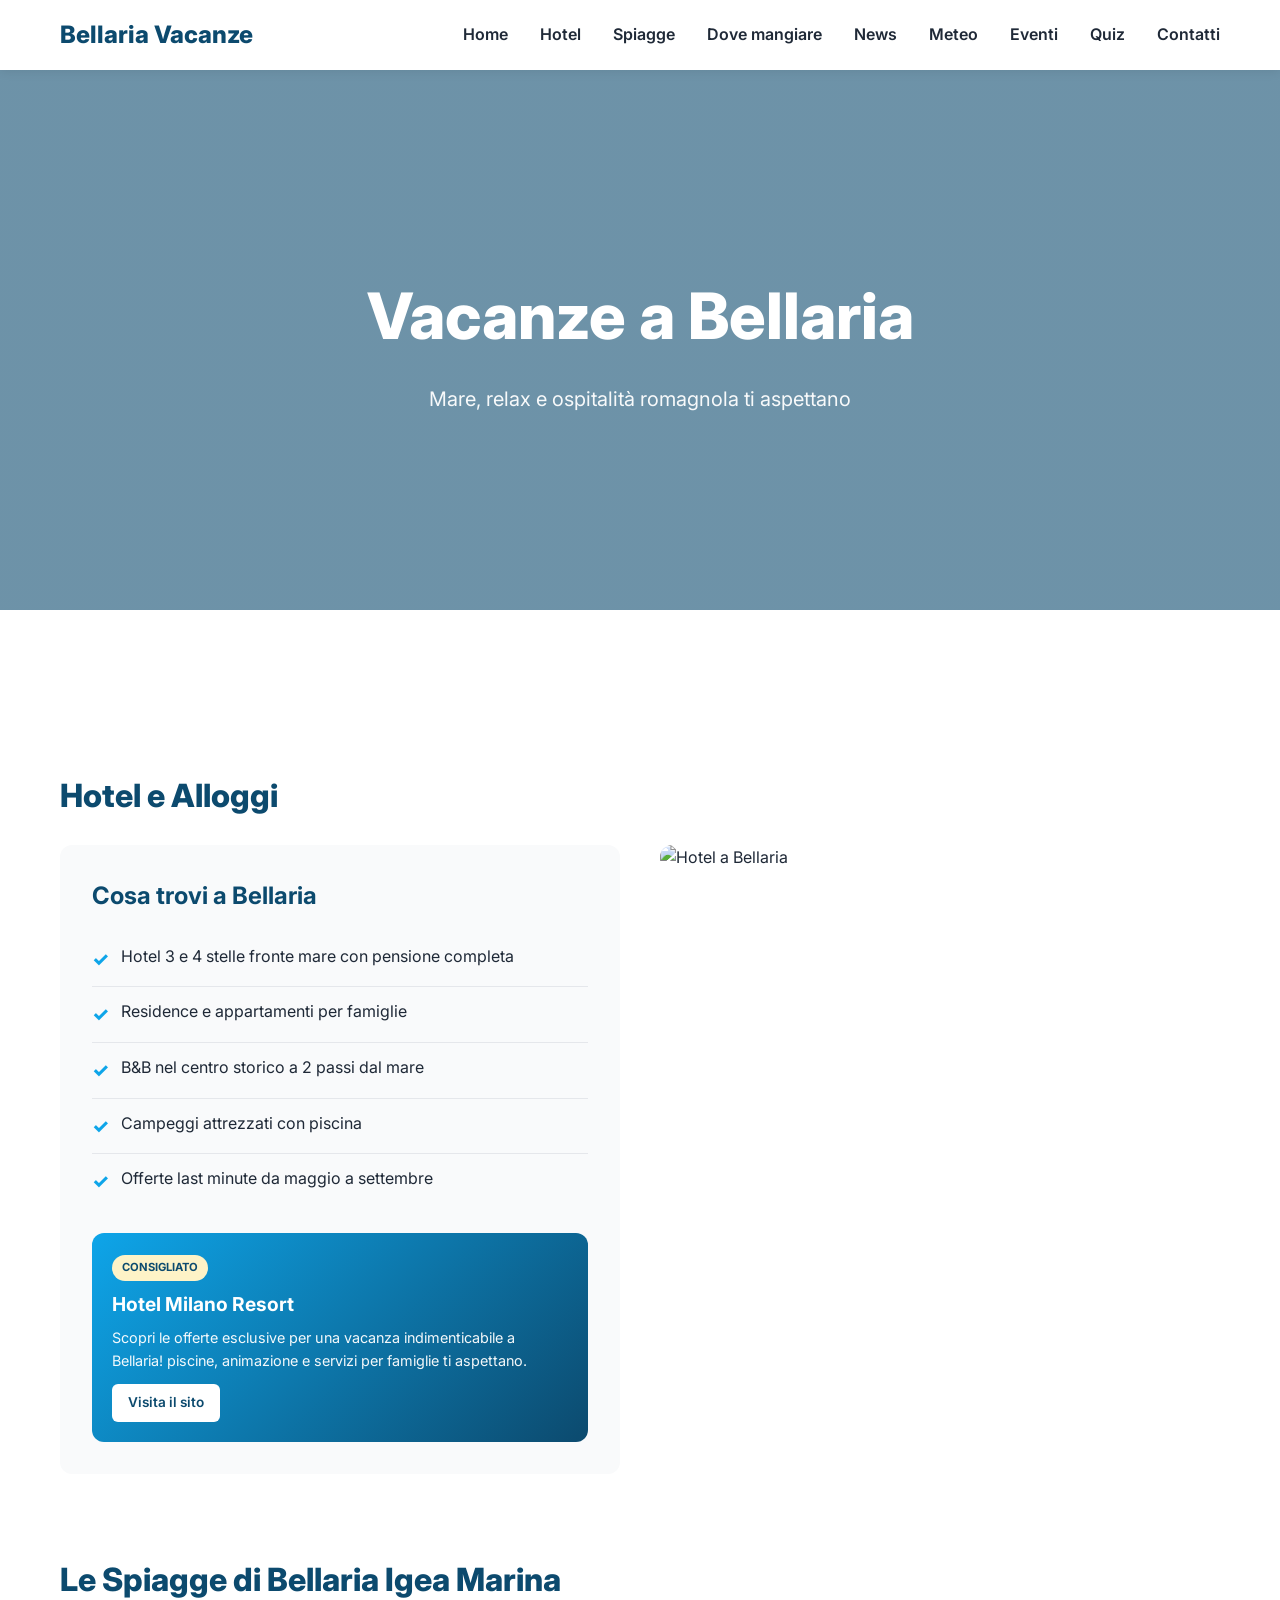
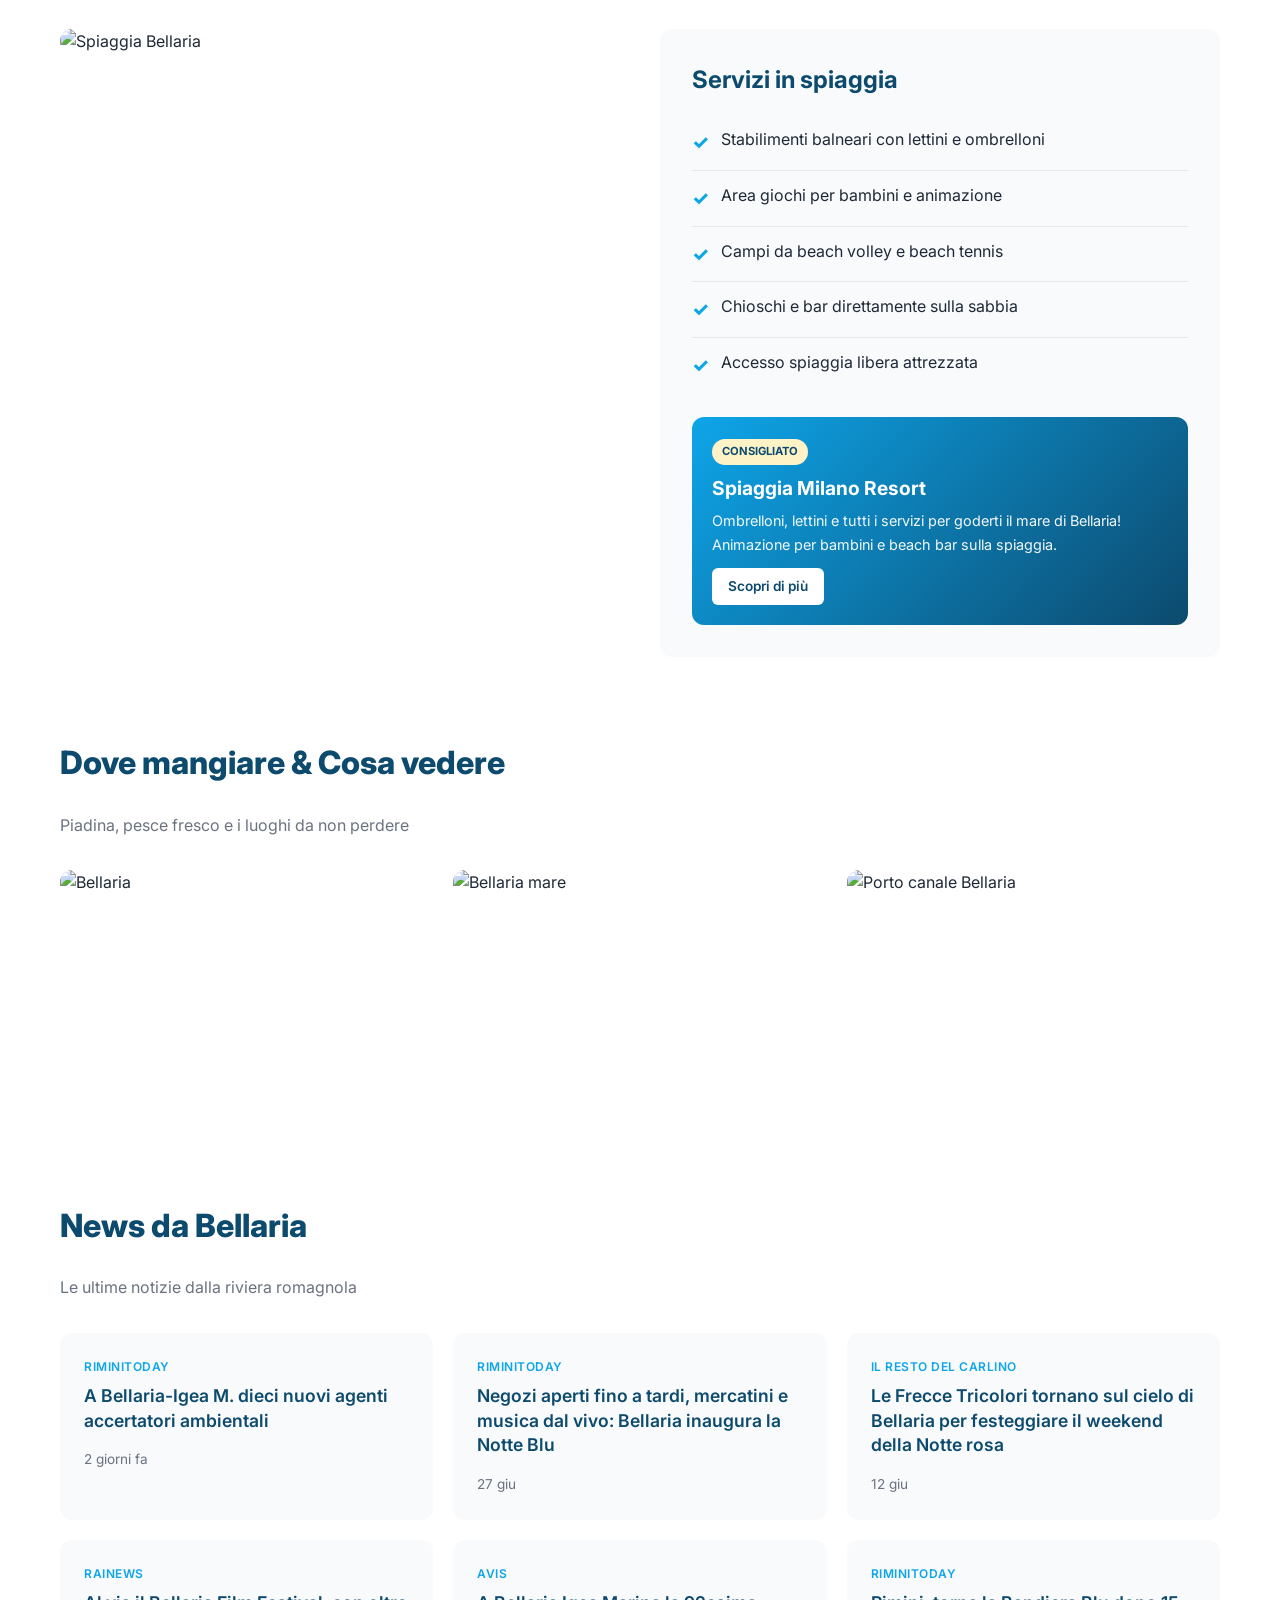
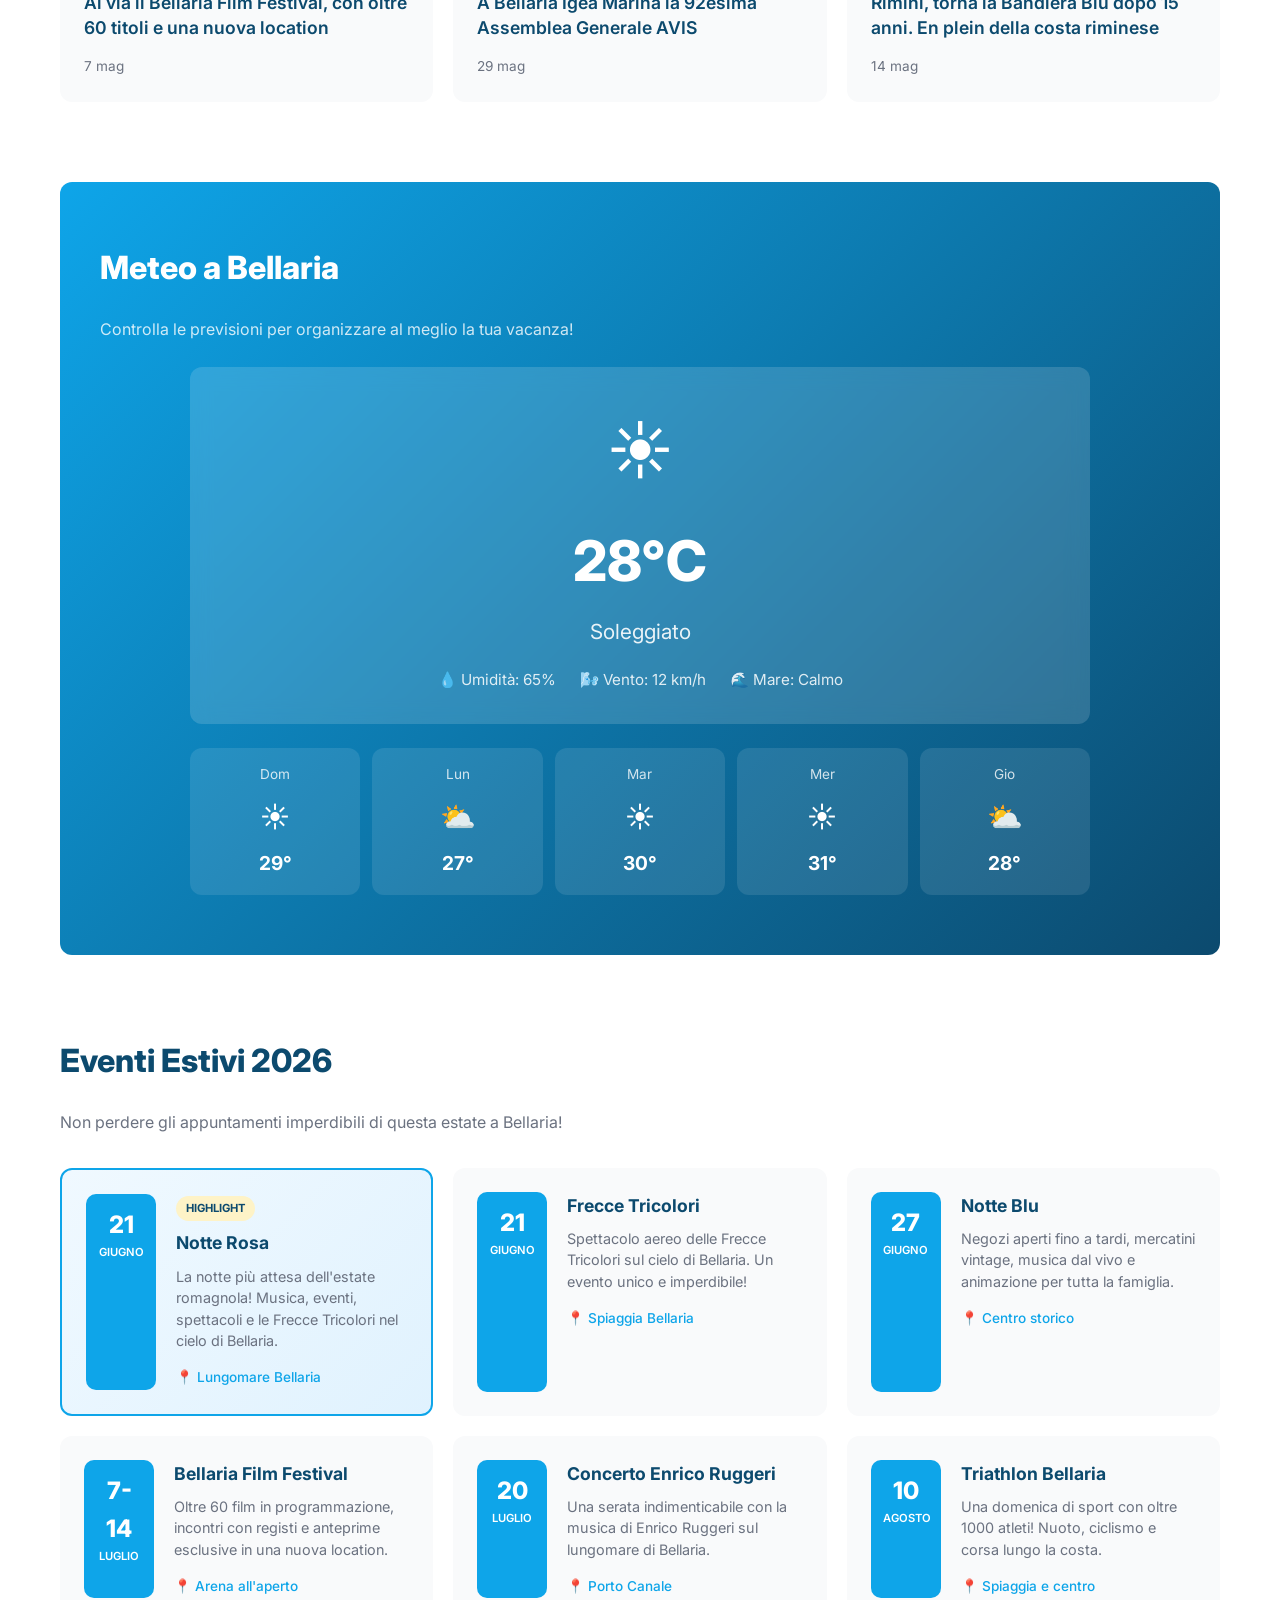
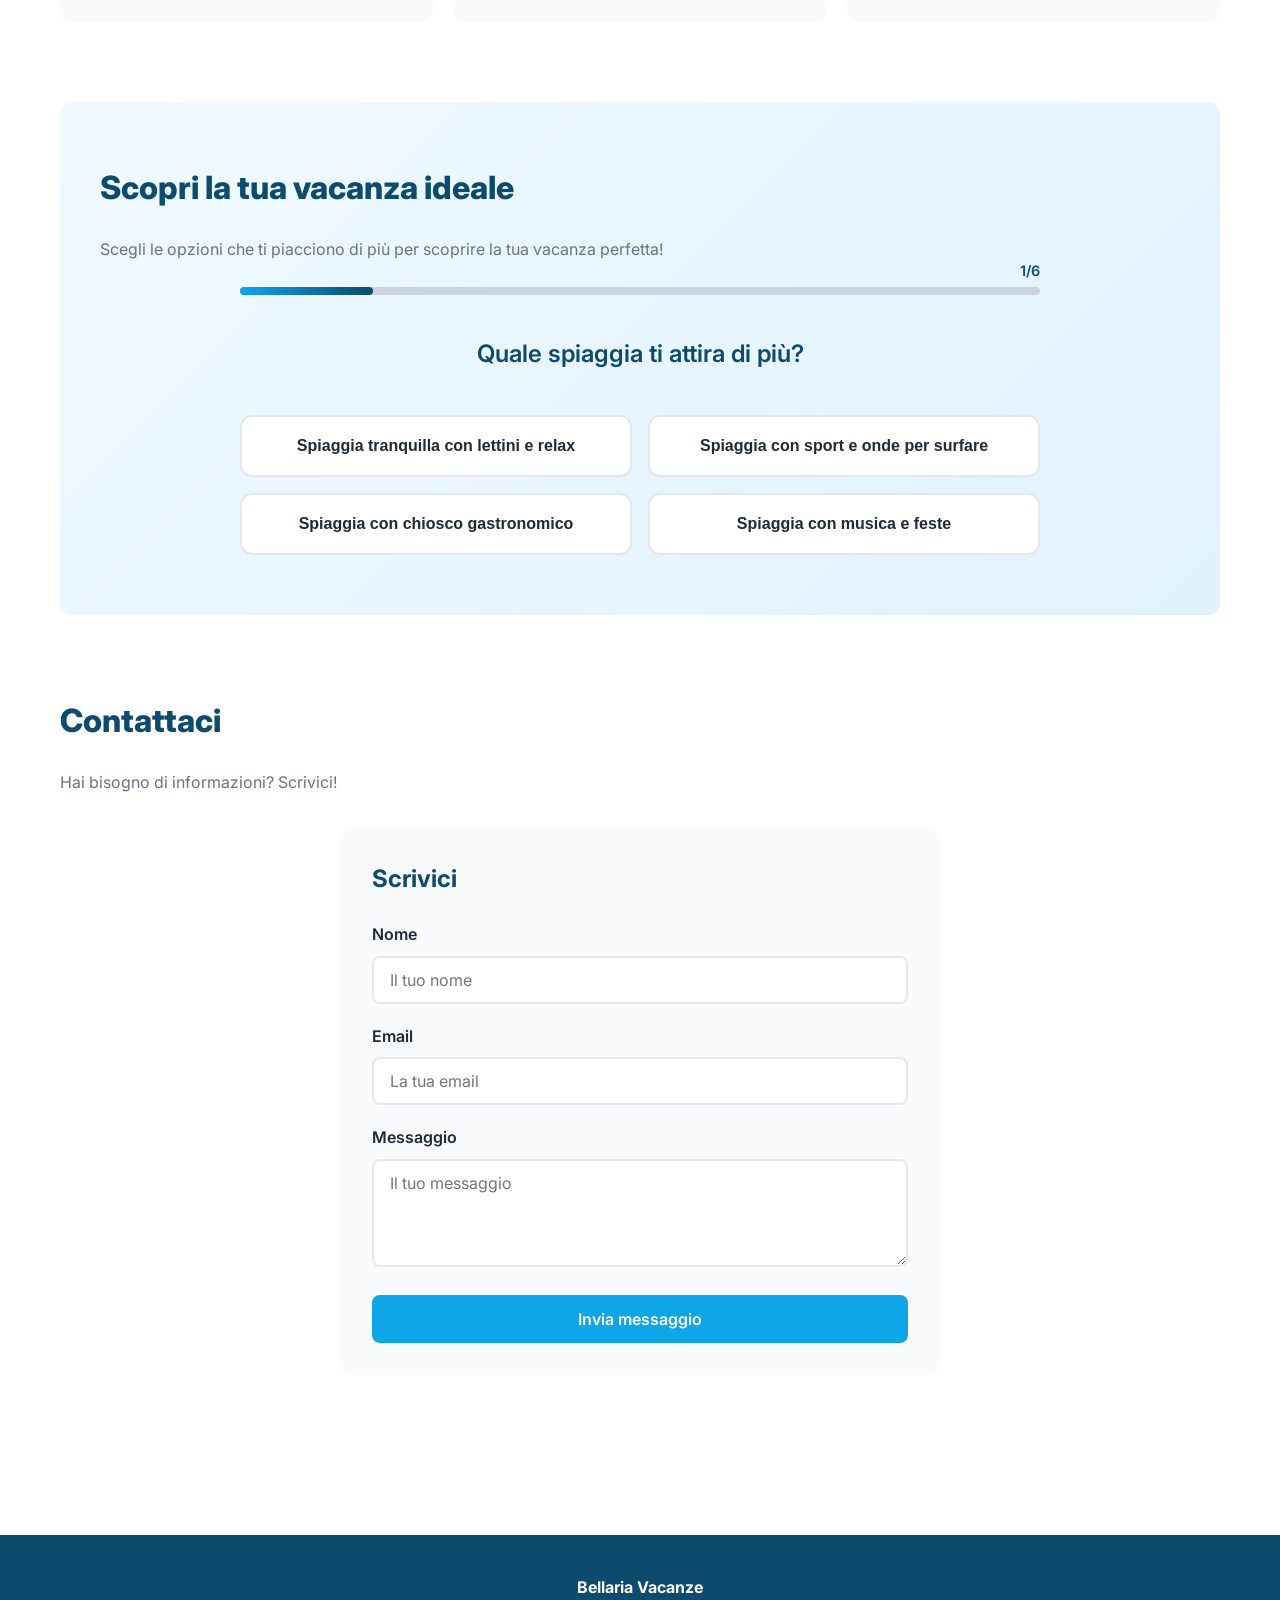
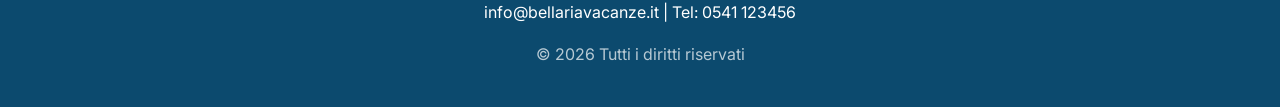
==== commit 9d3193bd: "Aggiunte sezioni Meteo e Calendario Eventi Estivi" ====
--- a/index.html
+++ b/index.html
@@ -20,6 +20,8 @@
         <li><a href="#spiagge">Spiagge</a></li>
         <li><a href="#ristoranti">Dove mangiare</a></li>
         <li><a href="#news">News</a></li>
+        <li><a href="#meteo">Meteo</a></li>
+        <li><a href="#eventi">Eventi</a></li>
         <li><a href="#quiz">Quiz</a></li>
         <li><a href="#contatti">Contatti</a></li>
       </ul>
@@ -131,6 +133,124 @@
       </div>
     </section>
 
+    <section id="meteo">
+      <h2>Meteo a Bellaria</h2>
+      <p class="section-desc">Controlla le previsioni per organizzare al meglio la tua vacanza!</p>
+      <div class="meteo-container">
+        <div class="meteo-card meteo-today">
+          <div class="meteo-icon">☀️</div>
+          <div class="meteo-temp">28°C</div>
+          <div class="meteo-desc">Soleggiato</div>
+          <div class="meteo-details">
+            <span>💧 Umidità: 65%</span>
+            <span>🌬️ Vento: 12 km/h</span>
+            <span>🌊 Mare: Calmo</span>
+          </div>
+        </div>
+        <div class="meteo-forecast">
+          <div class="meteo-day">
+            <span class="day-name">Dom</span>
+            <span class="day-icon">☀️</span>
+            <span class="day-temp">29°</span>
+          </div>
+          <div class="meteo-day">
+            <span class="day-name">Lun</span>
+            <span class="day-icon">⛅</span>
+            <span class="day-temp">27°</span>
+          </div>
+          <div class="meteo-day">
+            <span class="day-name">Mar</span>
+            <span class="day-icon">☀️</span>
+            <span class="day-temp">30°</span>
+          </div>
+          <div class="meteo-day">
+            <span class="day-name">Mer</span>
+            <span class="day-icon">☀️</span>
+            <span class="day-temp">31°</span>
+          </div>
+          <div class="meteo-day">
+            <span class="day-name">Gio</span>
+            <span class="day-icon">⛅</span>
+            <span class="day-temp">28°</span>
+          </div>
+        </div>
+      </div>
+    </section>
+
+    <section id="eventi">
+      <h2>Eventi Estivi 2026</h2>
+      <p class="section-desc">Non perdere gli appuntamenti imperdibili di questa estate a Bellaria!</p>
+      <div class="events-grid">
+        <div class="event-card event-highlight">
+          <div class="event-date">
+            <span class="event-day">21</span>
+            <span class="event-month">GIUGNO</span>
+          </div>
+          <div class="event-info">
+            <span class="event-badge">Highlight</span>
+            <h3>Notte Rosa</h3>
+            <p>La notte più attesa dell'estate romagnola! Musica, eventi, spettacoli e le Frecce Tricolori nel cielo di Bellaria.</p>
+            <span class="event-location">📍 Lungomare Bellaria</span>
+          </div>
+        </div>
+        <div class="event-card">
+          <div class="event-date">
+            <span class="event-day">21</span>
+            <span class="event-month">GIUGNO</span>
+          </div>
+          <div class="event-info">
+            <h3>Frecce Tricolori</h3>
+            <p>Spettacolo aereo delle Frecce Tricolori sul cielo di Bellaria. Un evento unico e imperdibile!</p>
+            <span class="event-location">📍 Spiaggia Bellaria</span>
+          </div>
+        </div>
+        <div class="event-card">
+          <div class="event-date">
+            <span class="event-day">27</span>
+            <span class="event-month">GIUGNO</span>
+          </div>
+          <div class="event-info">
+            <h3>Notte Blu</h3>
+            <p>Negozi aperti fino a tardi, mercatini vintage, musica dal vivo e animazione per tutta la famiglia.</p>
+            <span class="event-location">📍 Centro storico</span>
+          </div>
+        </div>
+        <div class="event-card">
+          <div class="event-date">
+            <span class="event-day">7-14</span>
+            <span class="event-month">LUGLIO</span>
+          </div>
+          <div class="event-info">
+            <h3>Bellaria Film Festival</h3>
+            <p>Oltre 60 film in programmazione, incontri con registi e anteprime esclusive in una nuova location.</p>
+            <span class="event-location">📍 Arena all'aperto</span>
+          </div>
+        </div>
+        <div class="event-card">
+          <div class="event-date">
+            <span class="event-day">20</span>
+            <span class="event-month">LUGLIO</span>
+          </div>
+          <div class="event-info">
+            <h3>Concerto Enrico Ruggeri</h3>
+            <p>Una serata indimenticabile con la musica di Enrico Ruggeri sul lungomare di Bellaria.</p>
+            <span class="event-location">📍 Porto Canale</span>
+          </div>
+        </div>
+        <div class="event-card">
+          <div class="event-date">
+            <span class="event-day">10</span>
+            <span class="event-month">AGOSTO</span>
+          </div>
+          <div class="event-info">
+            <h3>Triathlon Bellaria</h3>
+            <p>Una domenica di sport con oltre 1000 atleti! Nuoto, ciclismo e corsa lungo la costa.</p>
+            <span class="event-location">📍 Spiaggia e centro</span>
+          </div>
+        </div>
+      </div>
+    </section>
+
     <section id="quiz">
       <h2>Scopri la tua vacanza ideale</h2>
       <p class="section-desc">Scegli le opzioni che ti piacciono di più per scoprire la tua vacanza perfetta!</p>
--- a/style.css
+++ b/style.css
@@ -280,6 +280,202 @@
   font-size: 0.85rem;
   color: #6B7280;
   margin-top: 8px;
+}
+
+/* METEO */
+#meteo {
+  background: linear-gradient(135deg, #0EA5E9 0%, #0C4A6E 100%);
+  padding: 60px 40px;
+  border-radius: var(--radius);
+  color: white;
+}
+
+#meteo h2 {
+  color: white;
+}
+
+#meteo .section-desc {
+  color: rgba(255,255,255,0.8);
+}
+
+.meteo-container {
+  max-width: 900px;
+  margin: 0 auto;
+}
+
+.meteo-card {
+  background: rgba(255,255,255,0.15);
+  backdrop-filter: blur(10px);
+  border-radius: var(--radius);
+  padding: 32px;
+  text-align: center;
+}
+
+.meteo-today {
+  margin-bottom: 24px;
+}
+
+.meteo-icon {
+  font-size: 4rem;
+  margin-bottom: 16px;
+}
+
+.meteo-temp {
+  font-size: 3.5rem;
+  font-weight: 800;
+  margin-bottom: 8px;
+}
+
+.meteo-desc {
+  font-size: 1.3rem;
+  margin-bottom: 20px;
+  opacity: 0.9;
+}
+
+.meteo-details {
+  display: flex;
+  justify-content: center;
+  gap: 24px;
+  flex-wrap: wrap;
+  font-size: 0.95rem;
+  opacity: 0.85;
+}
+
+.meteo-forecast {
+  display: grid;
+  grid-template-columns: repeat(5, 1fr);
+  gap: 12px;
+}
+
+.meteo-day {
+  background: rgba(255,255,255,0.1);
+  border-radius: 12px;
+  padding: 16px 8px;
+  text-align: center;
+}
+
+.meteo-day .day-name {
+  display: block;
+  font-size: 0.85rem;
+  opacity: 0.8;
+  margin-bottom: 8px;
+}
+
+.meteo-day .day-icon {
+  display: block;
+  font-size: 1.8rem;
+  margin-bottom: 8px;
+}
+
+.meteo-day .day-temp {
+  display: block;
+  font-size: 1.2rem;
+  font-weight: 700;
+}
+
+/* EVENTI */
+.events-grid {
+  display: grid;
+  grid-template-columns: repeat(auto-fit, minmax(320px, 1fr));
+  gap: 20px;
+  margin-top: 32px;
+}
+
+.event-card {
+  background: var(--bg-light);
+  border-radius: var(--radius);
+  padding: 24px;
+  display: flex;
+  gap: 20px;
+  transition: transform 0.3s, box-shadow 0.3s;
+}
+
+.event-card:hover {
+  transform: translateY(-4px);
+  box-shadow: 0 8px 24px rgba(0,0,0,0.1);
+}
+
+.event-highlight {
+  background: linear-gradient(135deg, #F0F9FF 0%, #E0F2FE 100%);
+  border: 2px solid var(--blu-mare);
+}
+
+.event-date {
+  flex-shrink: 0;
+  width: 70px;
+  text-align: center;
+  padding: 12px;
+  background: var(--blu-mare);
+  color: white;
+  border-radius: 10px;
+}
+
+.event-date .event-day {
+  display: block;
+  font-size: 1.5rem;
+  font-weight: 800;
+}
+
+.event-date .event-month {
+  display: block;
+  font-size: 0.7rem;
+  font-weight: 600;
+  text-transform: uppercase;
+}
+
+.event-info {
+  flex: 1;
+}
+
+.event-badge {
+  display: inline-block;
+  background: var(--sabbia);
+  color: var(--blu-scuro);
+  font-size: 0.7rem;
+  font-weight: 700;
+  padding: 4px 10px;
+  border-radius: 20px;
+  text-transform: uppercase;
+  margin-bottom: 8px;
+}
+
+.event-info h3 {
+  font-size: 1.1rem;
+  color: var(--blu-scuro);
+  margin-bottom: 8px;
+}
+
+.event-info p {
+  font-size: 0.9rem;
+  color: #6B7280;
+  margin-bottom: 12px;
+  line-height: 1.5;
+}
+
+.event-location {
+  font-size: 0.85rem;
+  color: var(--blu-mare);
+  font-weight: 500;
+}
+
+@media (max-width: 600px) {
+  .meteo-forecast {
+    grid-template-columns: repeat(3, 1fr);
+  }
+  
+  .meteo-details {
+    flex-direction: column;
+    gap: 8px;
+  }
+  
+  .event-card {
+    flex-direction: column;
+    text-align: center;
+  }
+  
+  .event-date {
+    width: 100%;
+  }
 }
 
 /* CONTATTI */
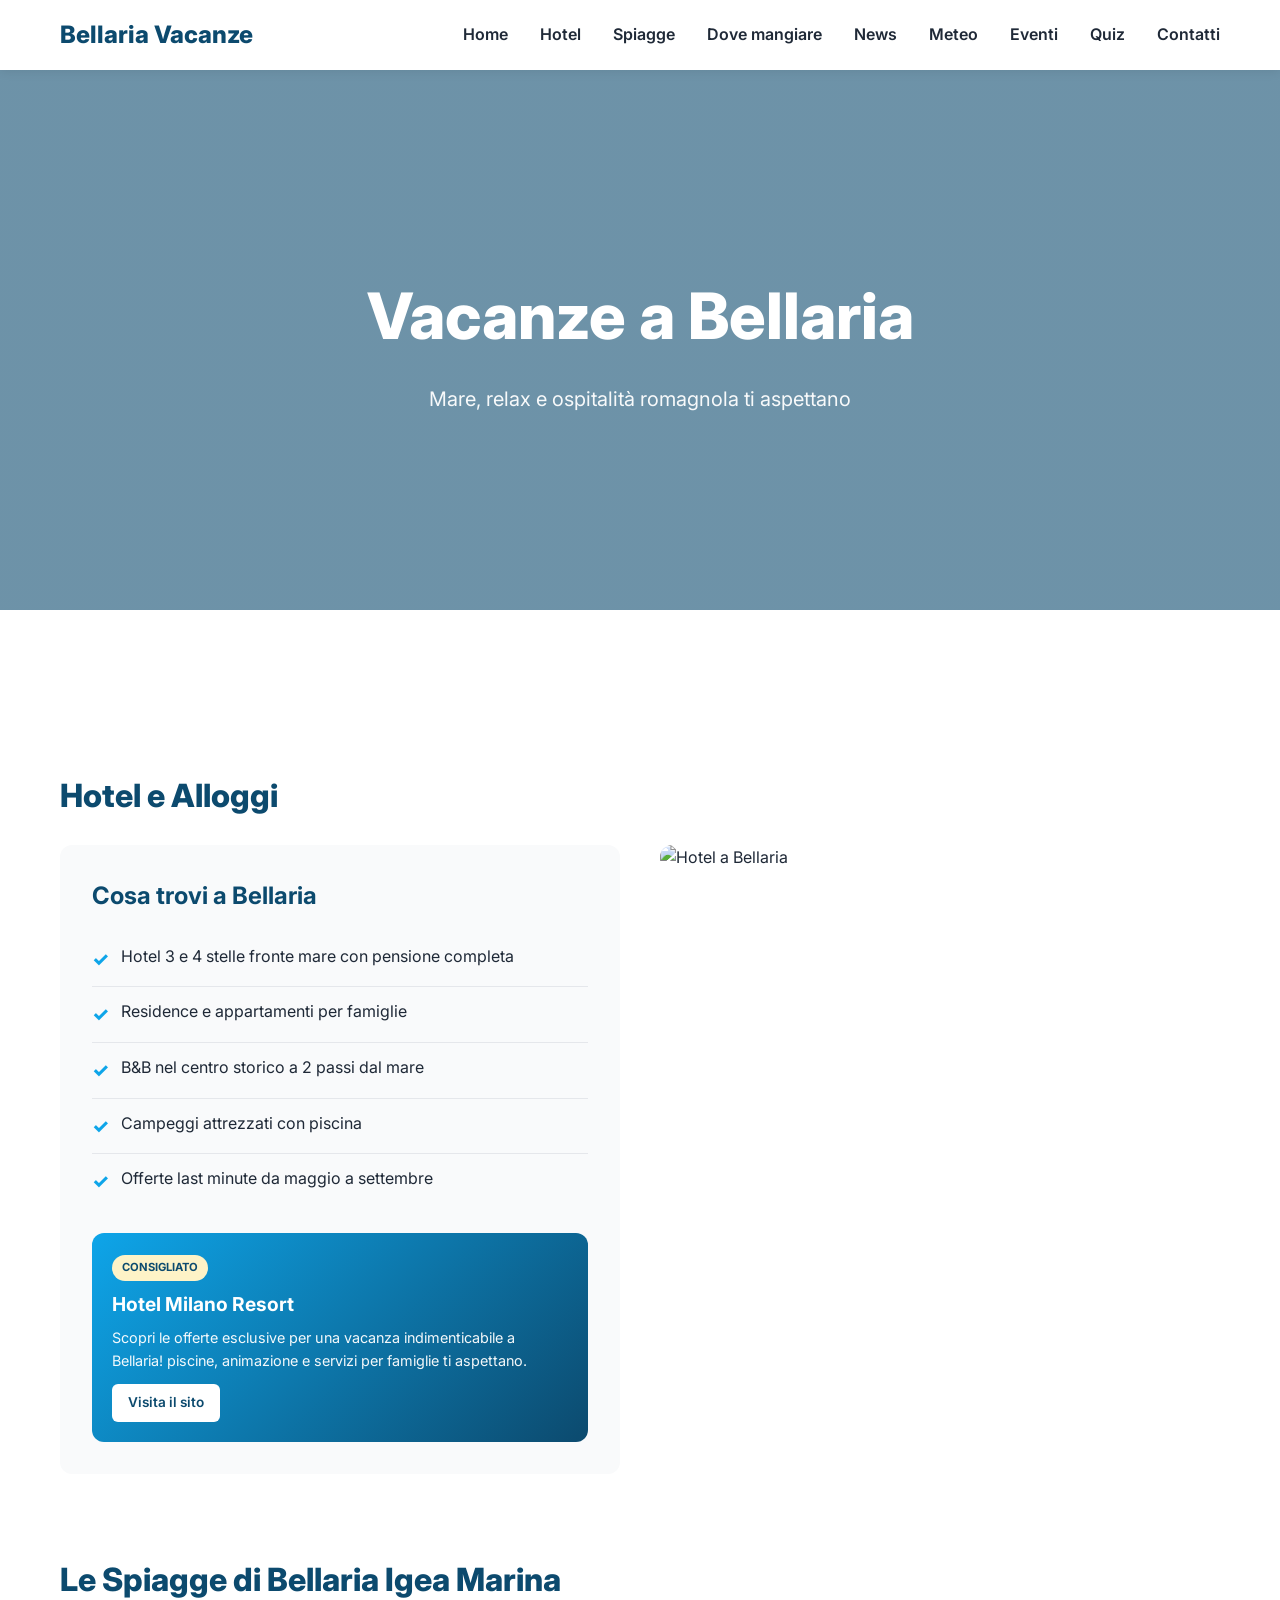
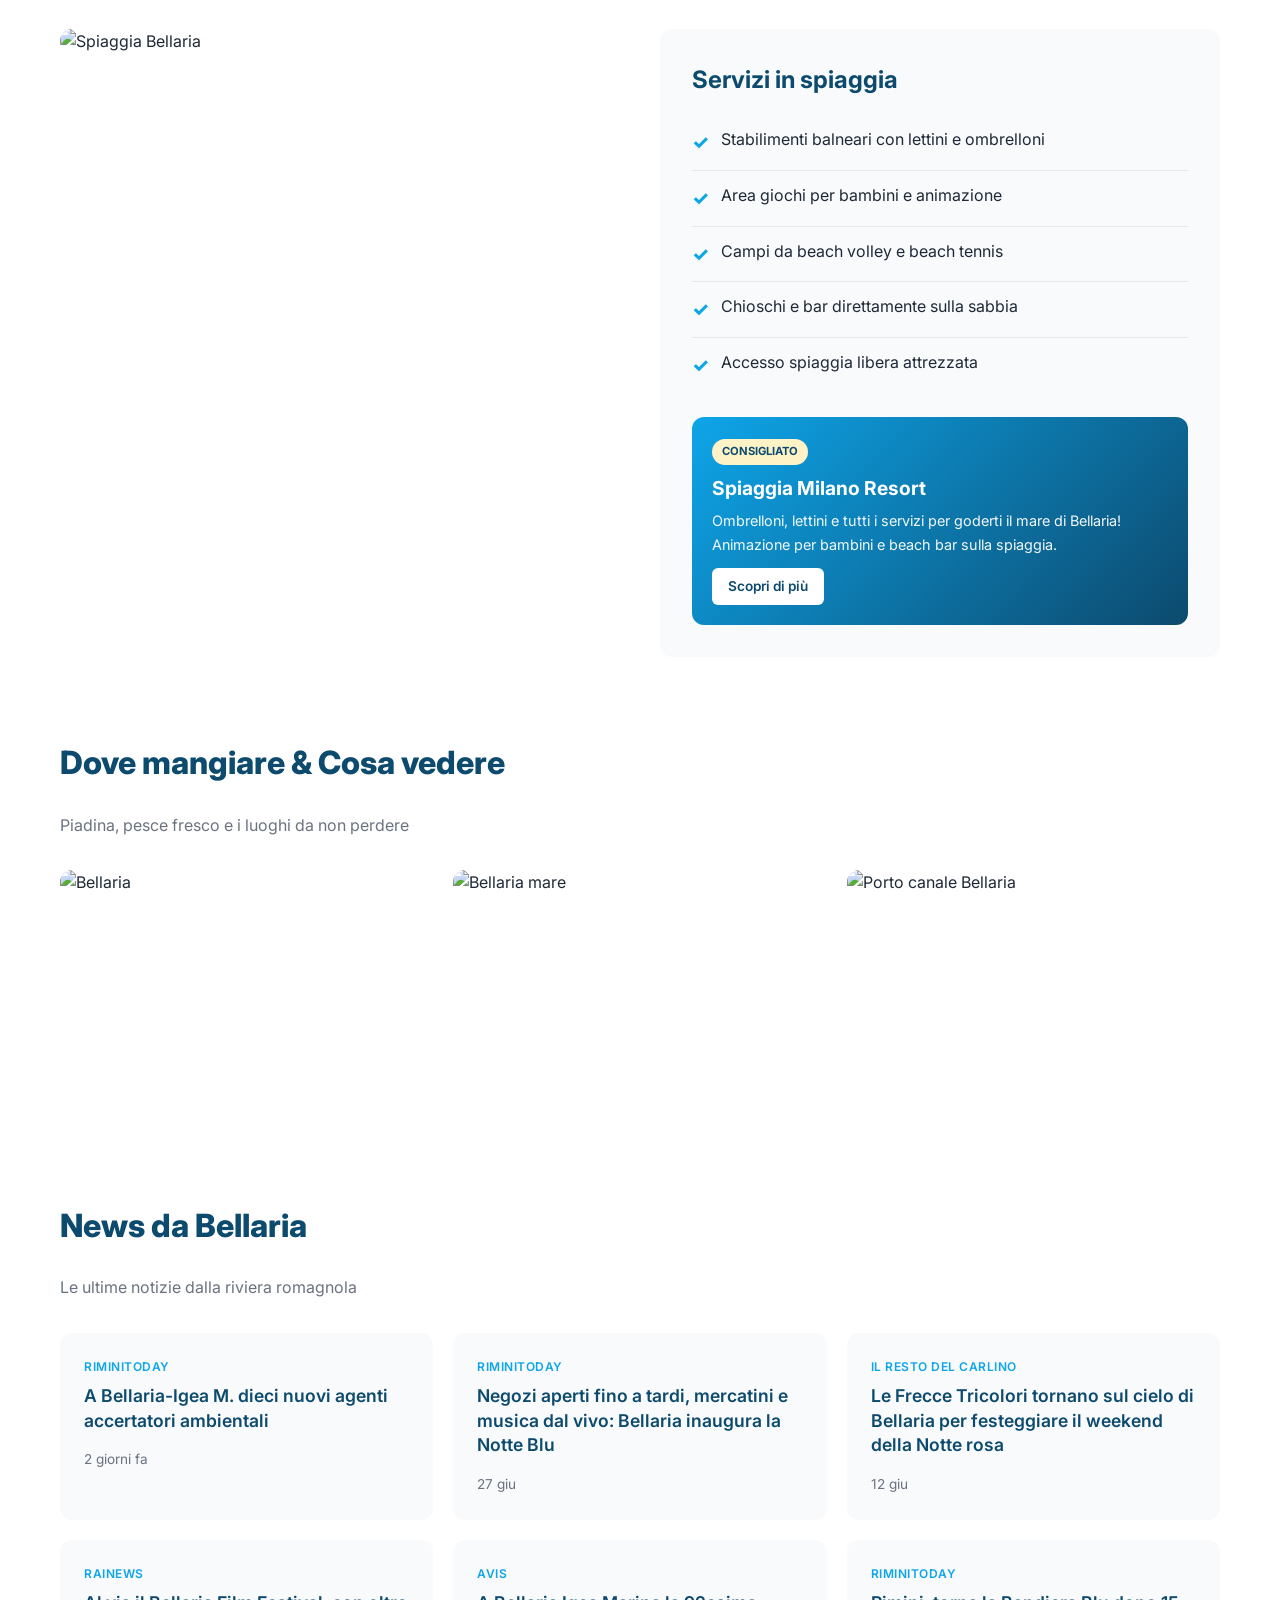
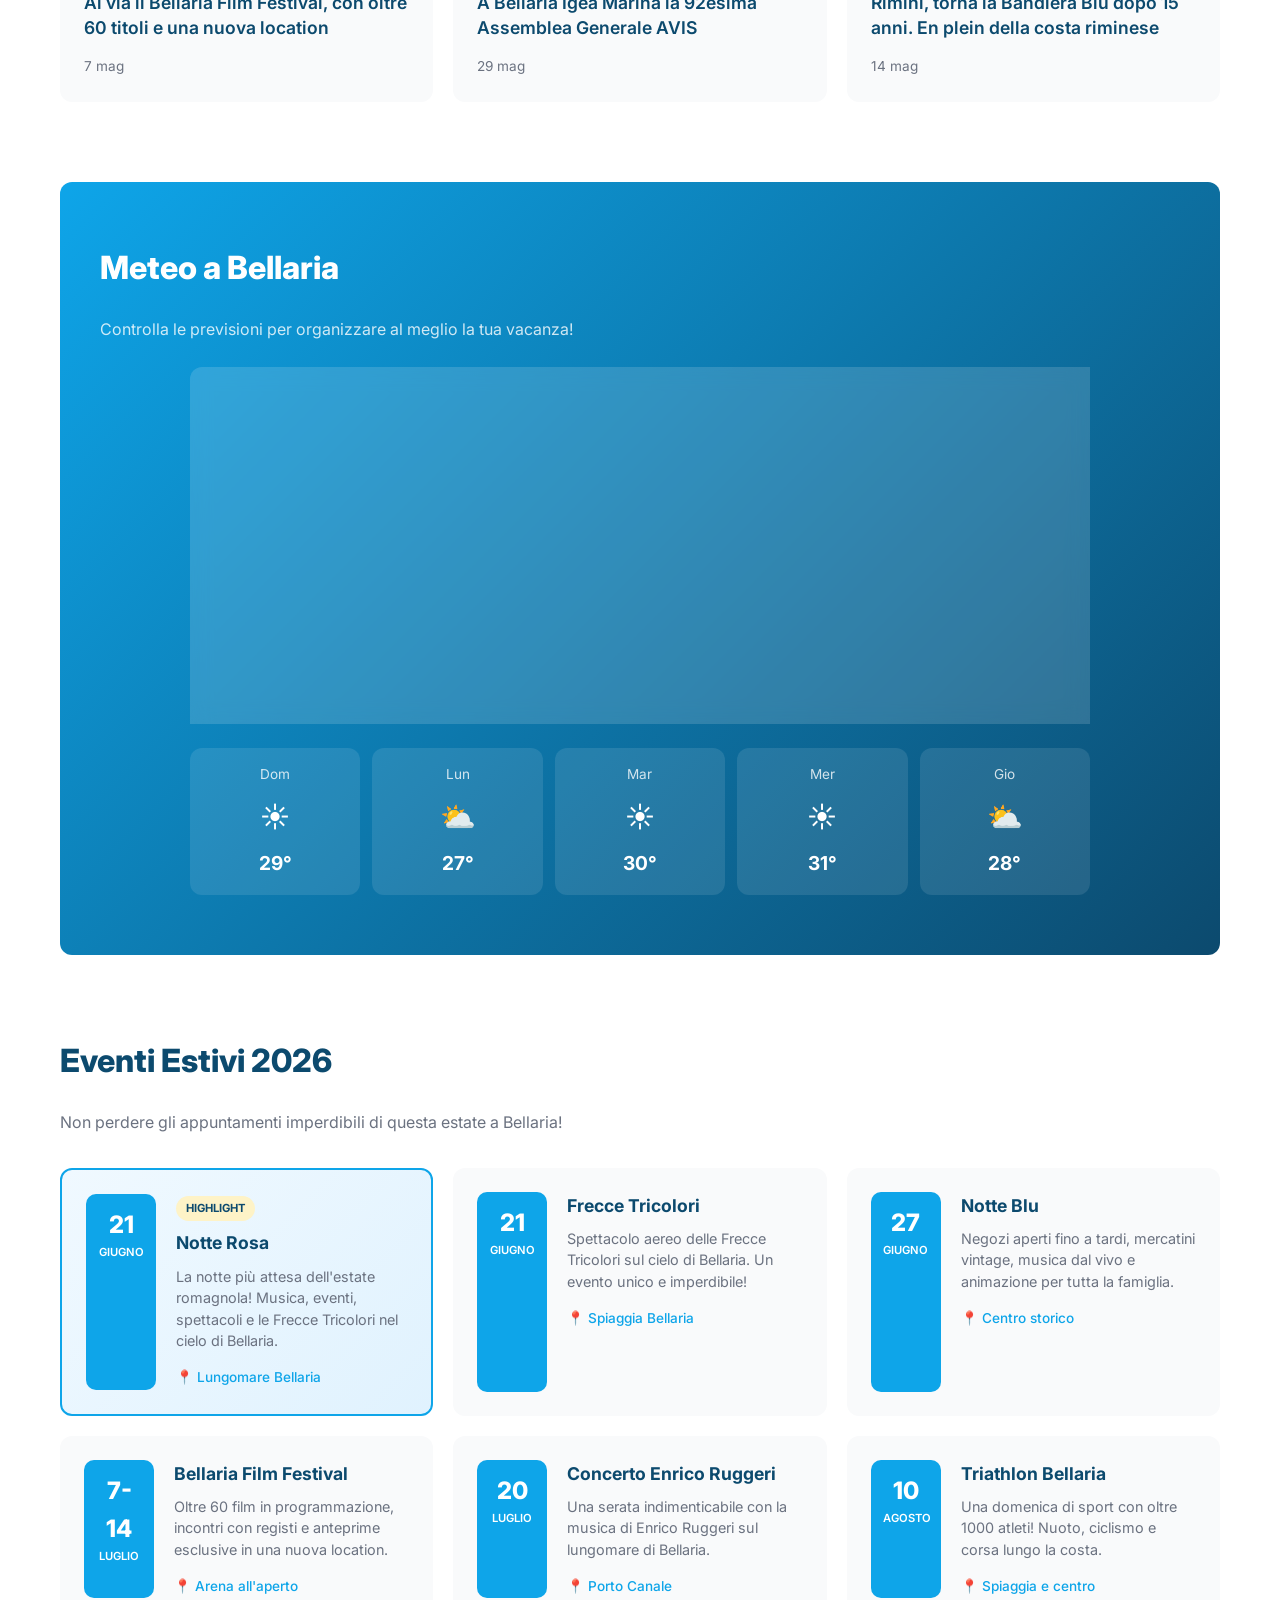
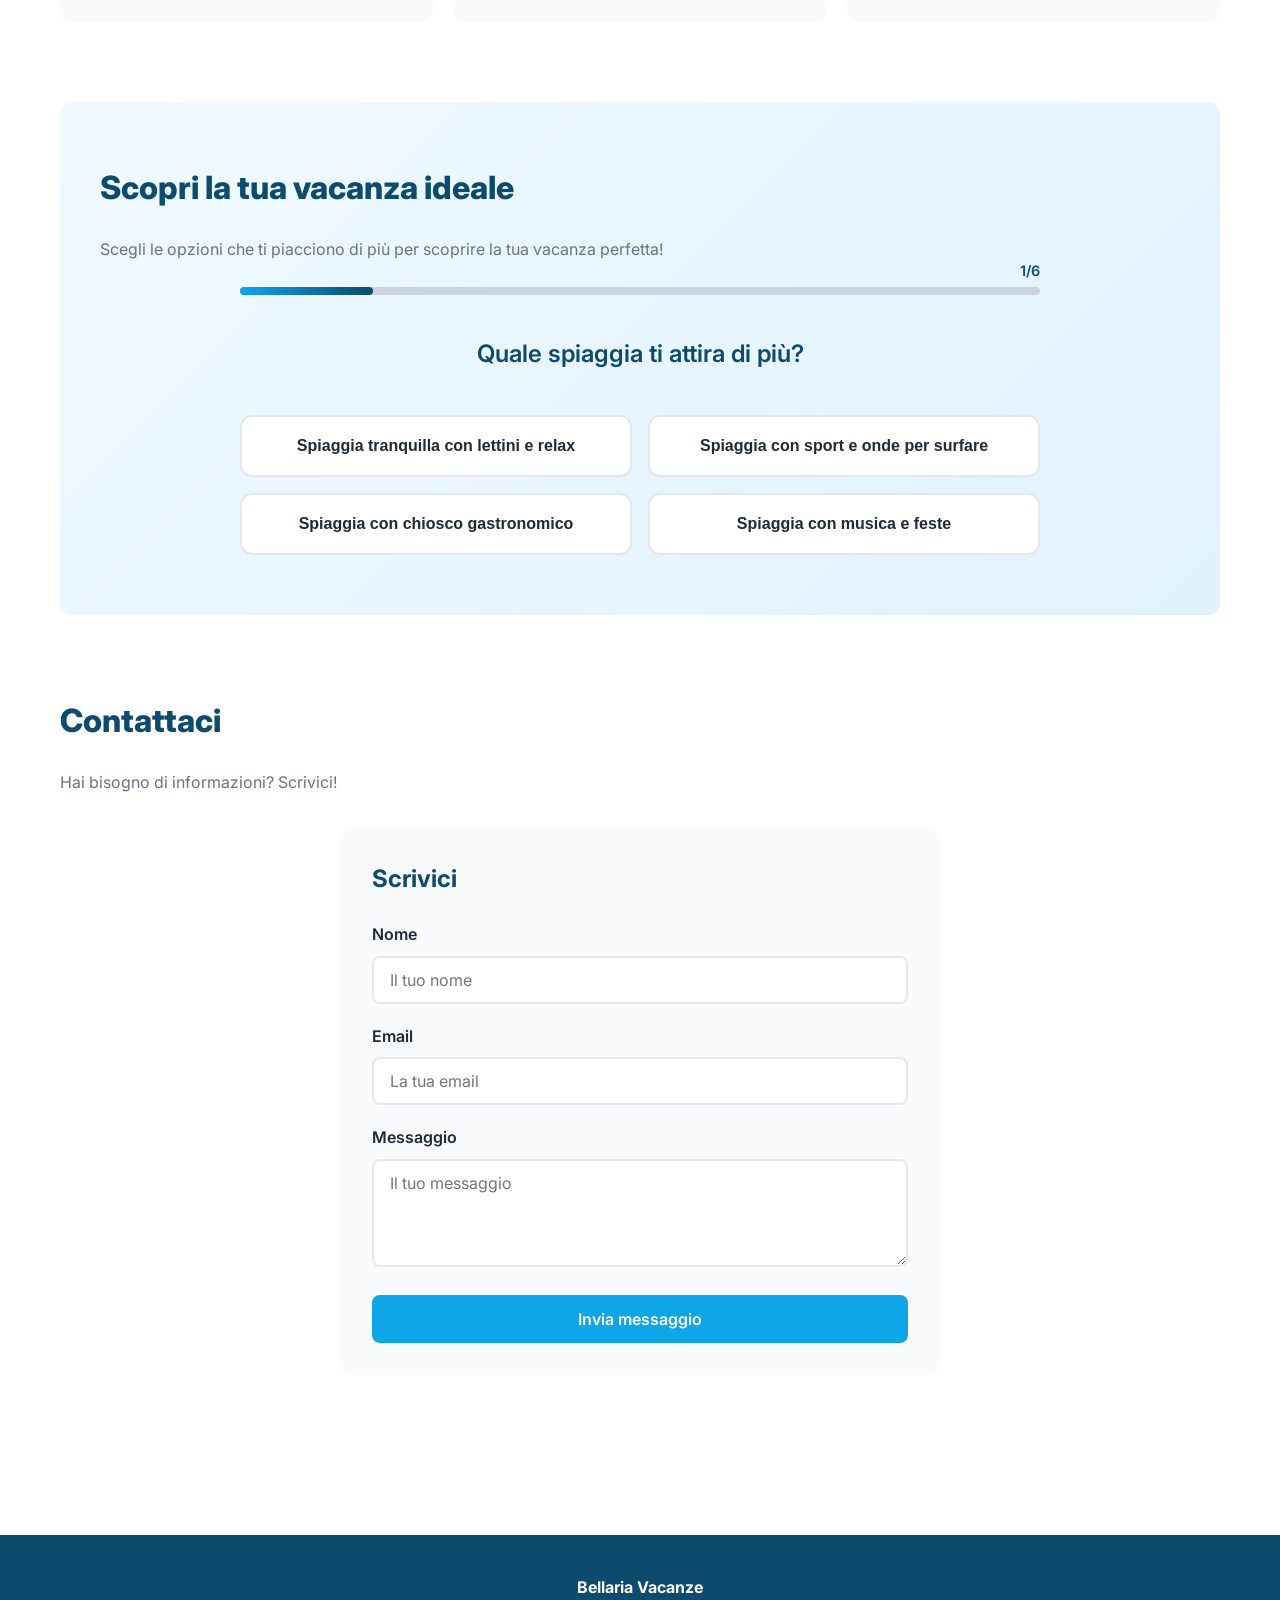
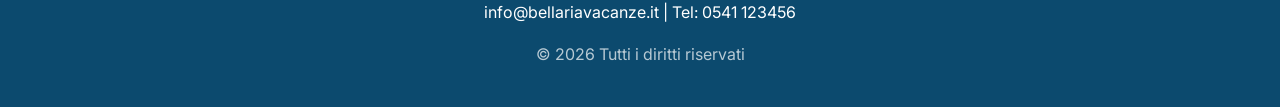
==== commit 09f684b9: "Aggiunto modal mappa per vedere i luoghi degli eventi" ====
--- a/index.html
+++ b/index.html
@@ -190,7 +190,7 @@
             <span class="event-badge">Highlight</span>
             <h3>Notte Rosa</h3>
             <p>La notte più attesa dell'estate romagnola! Musica, eventi, spettacoli e le Frecce Tricolori nel cielo di Bellaria.</p>
-            <span class="event-location">📍 Lungomare Bellaria</span>
+            <span class="event-location">📍 <a href="#" class="map-link" data-map="https://www.openstreetmap.org/export/embed.html?bbox=12.3%2C44.1%2C12.5%2C44.2&layer=mapnik&marker=44.15%2C12.4" data-title="Lungomare Bellaria">Lungomare Bellaria</a></span>
           </div>
         </div>
         <div class="event-card">
@@ -201,7 +201,7 @@
           <div class="event-info">
             <h3>Frecce Tricolori</h3>
             <p>Spettacolo aereo delle Frecce Tricolori sul cielo di Bellaria. Un evento unico e imperdibile!</p>
-            <span class="event-location">📍 Spiaggia Bellaria</span>
+            <span class="event-location">📍 <a href="#" class="map-link" data-map="https://www.openstreetmap.org/export/embed.html?bbox=12.3%2C44.1%2C12.5%2C44.2&layer=mapnik&marker=44.15%2C12.4" data-title="Spiaggia Bellaria">Spiaggia Bellaria</a></span>
           </div>
         </div>
         <div class="event-card">
@@ -212,7 +212,7 @@
           <div class="event-info">
             <h3>Notte Blu</h3>
             <p>Negozi aperti fino a tardi, mercatini vintage, musica dal vivo e animazione per tutta la famiglia.</p>
-            <span class="event-location">📍 Centro storico</span>
+            <span class="event-location">📍 <a href="#" class="map-link" data-map="https://www.openstreetmap.org/export/embed.html?bbox=12.28%2C44.12%2C12.32%2C44.16&layer=mapnik&marker=44.14%2C12.3" data-title="Centro storico Bellaria">Centro storico</a></span>
           </div>
         </div>
         <div class="event-card">
@@ -223,7 +223,7 @@
           <div class="event-info">
             <h3>Bellaria Film Festival</h3>
             <p>Oltre 60 film in programmazione, incontri con registi e anteprime esclusive in una nuova location.</p>
-            <span class="event-location">📍 Arena all'aperto</span>
+            <span class="event-location">📍 <a href="#" class="map-link" data-map="https://www.openstreetmap.org/export/embed.html?bbox=12.3%2C44.1%2C12.5%2C44.2&layer=mapnik&marker=44.15%2C12.4" data-title="Arena Bellaria">Arena all'aperto</a></span>
           </div>
         </div>
         <div class="event-card">
@@ -234,7 +234,7 @@
           <div class="event-info">
             <h3>Concerto Enrico Ruggeri</h3>
             <p>Una serata indimenticabile con la musica di Enrico Ruggeri sul lungomare di Bellaria.</p>
-            <span class="event-location">📍 Porto Canale</span>
+            <span class="event-location">📍 <a href="#" class="map-link" data-map="https://www.openstreetmap.org/export/embed.html?bbox=12.27%2C44.12%2C12.31%2C44.16&layer=mapnik&marker=44.14%2C12.29" data-title="Porto Canale Bellaria">Porto Canale</a></span>
           </div>
         </div>
         <div class="event-card">
@@ -245,7 +245,17 @@
           <div class="event-info">
             <h3>Triathlon Bellaria</h3>
             <p>Una domenica di sport con oltre 1000 atleti! Nuoto, ciclismo e corsa lungo la costa.</p>
-            <span class="event-location">📍 Spiaggia e centro</span>
+            <span class="event-location">📍 <a href="#" class="map-link" data-map="https://www.openstreetmap.org/export/embed.html?bbox=12.3%2C44.1%2C12.5%2C44.2&layer=mapnik&marker=44.15%2C12.4" data-title="Bellaria Igea Marina">Spiaggia e centro</a></span>
+          </div>
+        </div>
+      </div>
+      
+      <div class="event-map-modal" id="eventMapModal">
+        <div class="event-map-content">
+          <button class="event-map-close" id="closeMapModal">&times;</button>
+          <h3 id="mapTitle">Luogo evento</h3>
+          <div class="event-map-iframe">
+            <iframe id="mapIframe" src="" allowfullscreen="" loading="lazy"></iframe>
           </div>
         </div>
       </div>
--- a/style.css
+++ b/style.css
@@ -456,6 +456,82 @@
   font-size: 0.85rem;
   color: var(--blu-mare);
   font-weight: 500;
+}
+
+.event-location a {
+  color: var(--blu-mare);
+  text-decoration: none;
+  transition: color 0.2s;
+}
+
+.event-location a:hover {
+  color: var(--blu-scuro);
+  text-decoration: underline;
+}
+
+.event-map-modal {
+  display: none;
+  position: fixed;
+  bottom: 0;
+  left: 0;
+  right: 0;
+  background: white;
+  box-shadow: 0 -4px 20px rgba(0,0,0,0.15);
+  border-radius: 20px 20px 0 0;
+  z-index: 1000;
+  max-height: 50vh;
+  transform: translateY(100%);
+  transition: transform 0.3s ease;
+}
+
+.event-map-modal.active {
+  display: block;
+  transform: translateY(0);
+}
+
+.event-map-content {
+  padding: 20px;
+  position: relative;
+}
+
+.event-map-close {
+  position: absolute;
+  top: 10px;
+  right: 15px;
+  background: var(--bg-light);
+  border: none;
+  font-size: 1.5rem;
+  width: 36px;
+  height: 36px;
+  border-radius: 50%;
+  cursor: pointer;
+  display: flex;
+  align-items: center;
+  justify-content: center;
+  transition: background 0.2s;
+}
+
+.event-map-close:hover {
+  background: #E5E7EB;
+}
+
+.event-map-content h3 {
+  margin-bottom: 16px;
+  color: var(--blu-scuro);
+  font-size: 1.2rem;
+}
+
+.event-map-iframe {
+  width: 100%;
+  height: 35vh;
+  border-radius: var(--radius);
+  overflow: hidden;
+}
+
+.event-map-iframe iframe {
+  width: 100%;
+  height: 100%;
+  border: none;
 }
 
 @media (max-width: 600px) {
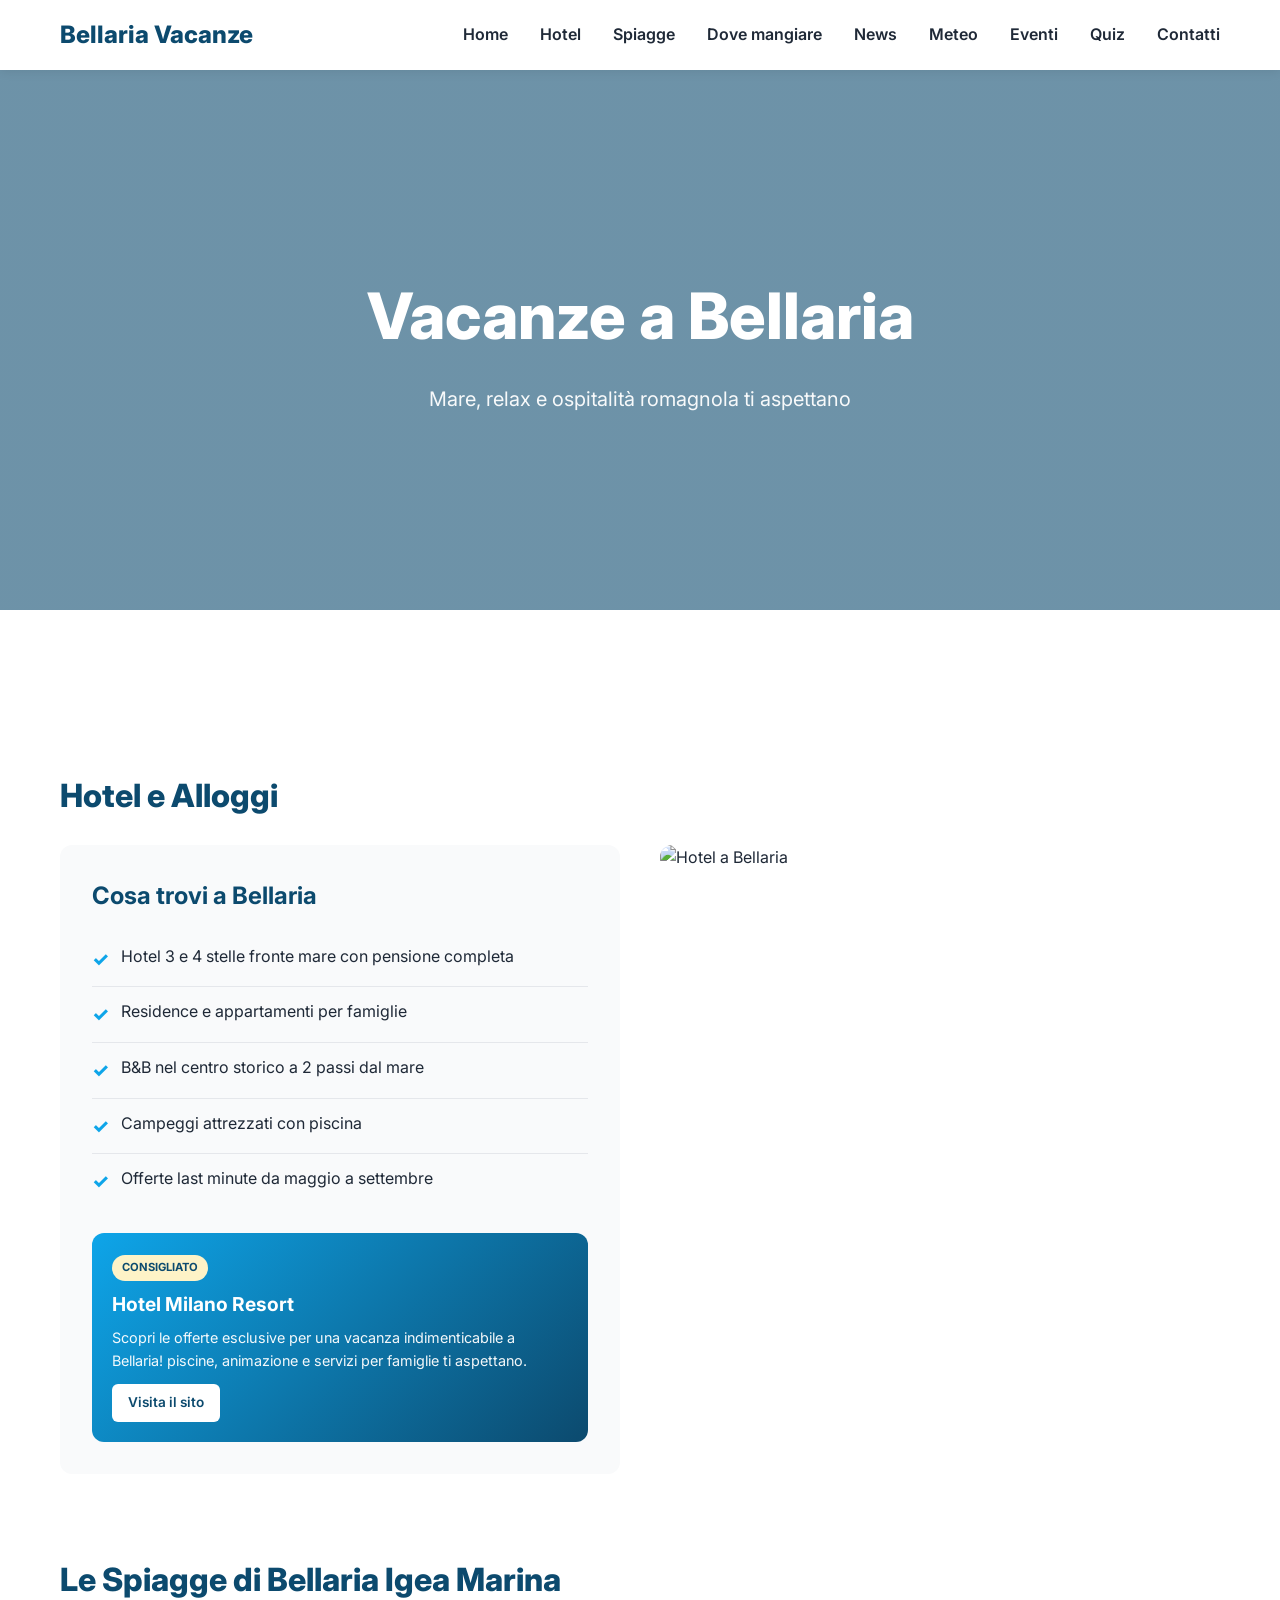
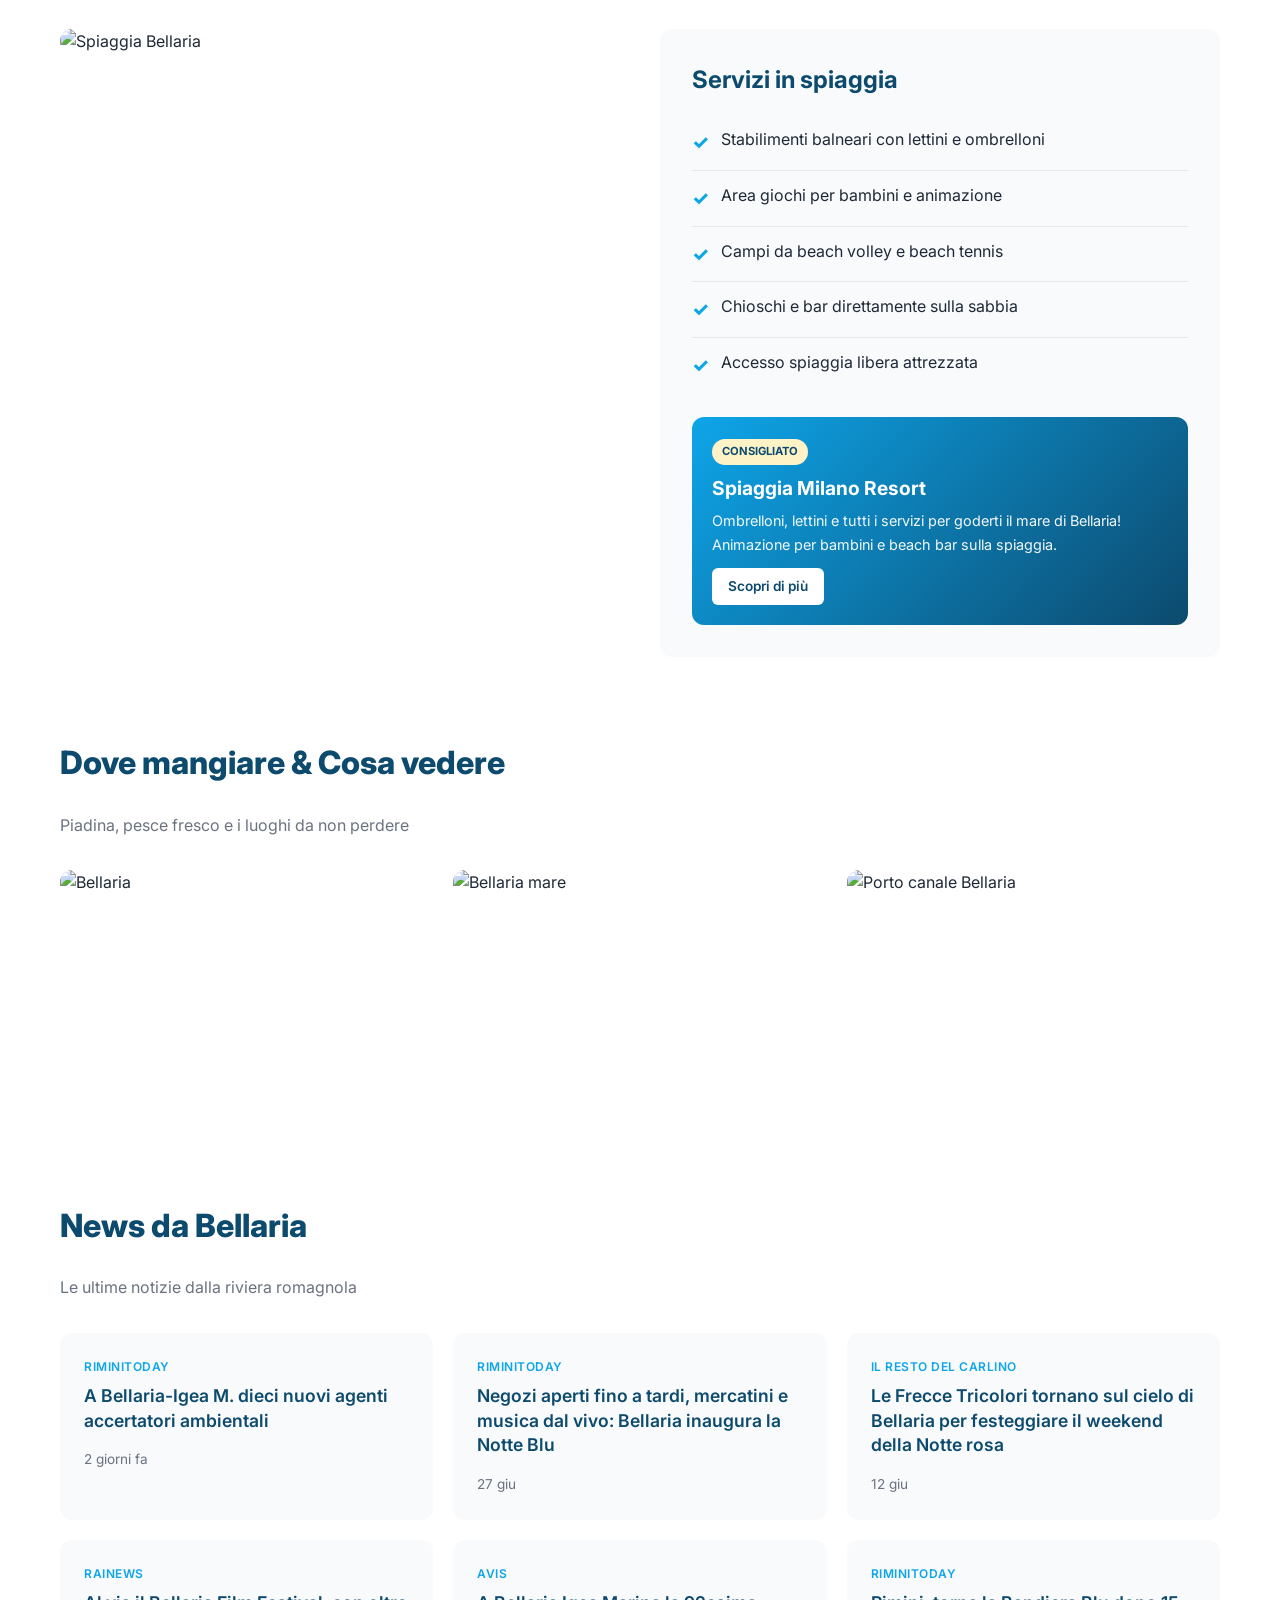
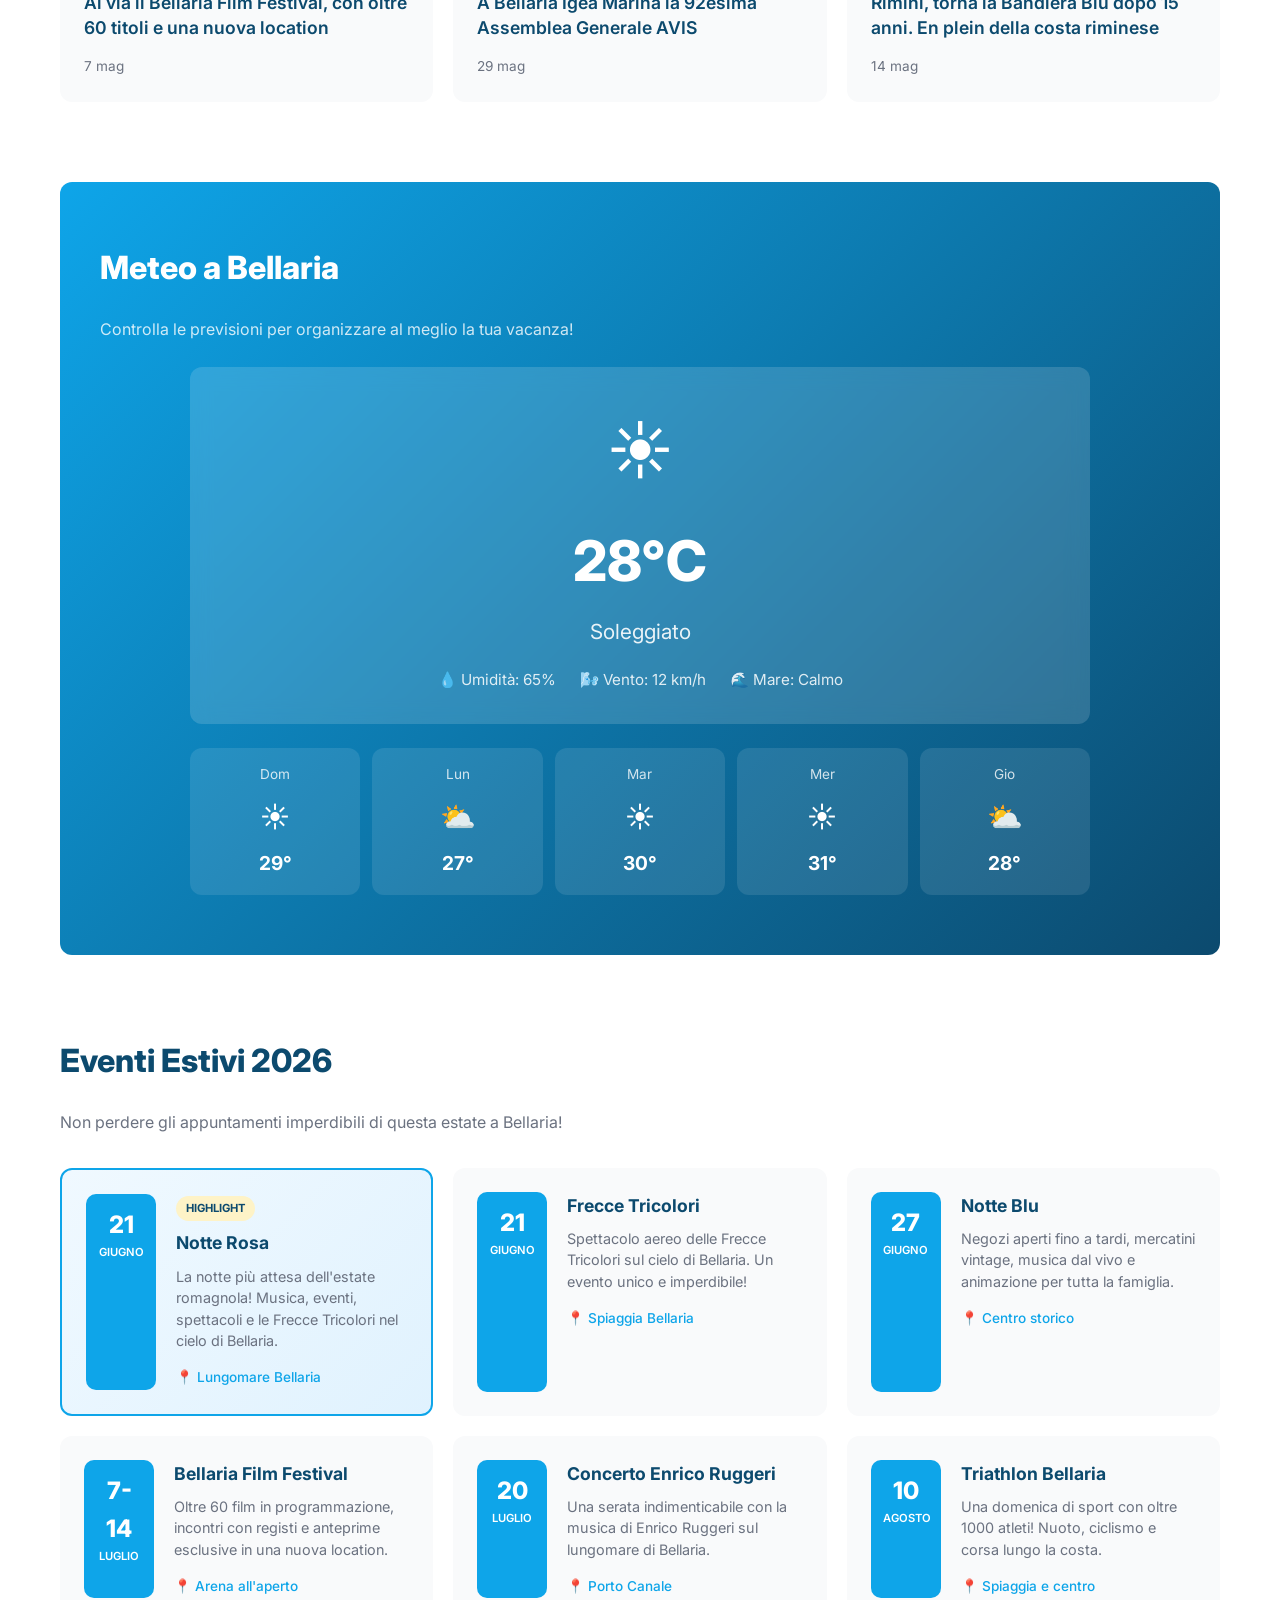
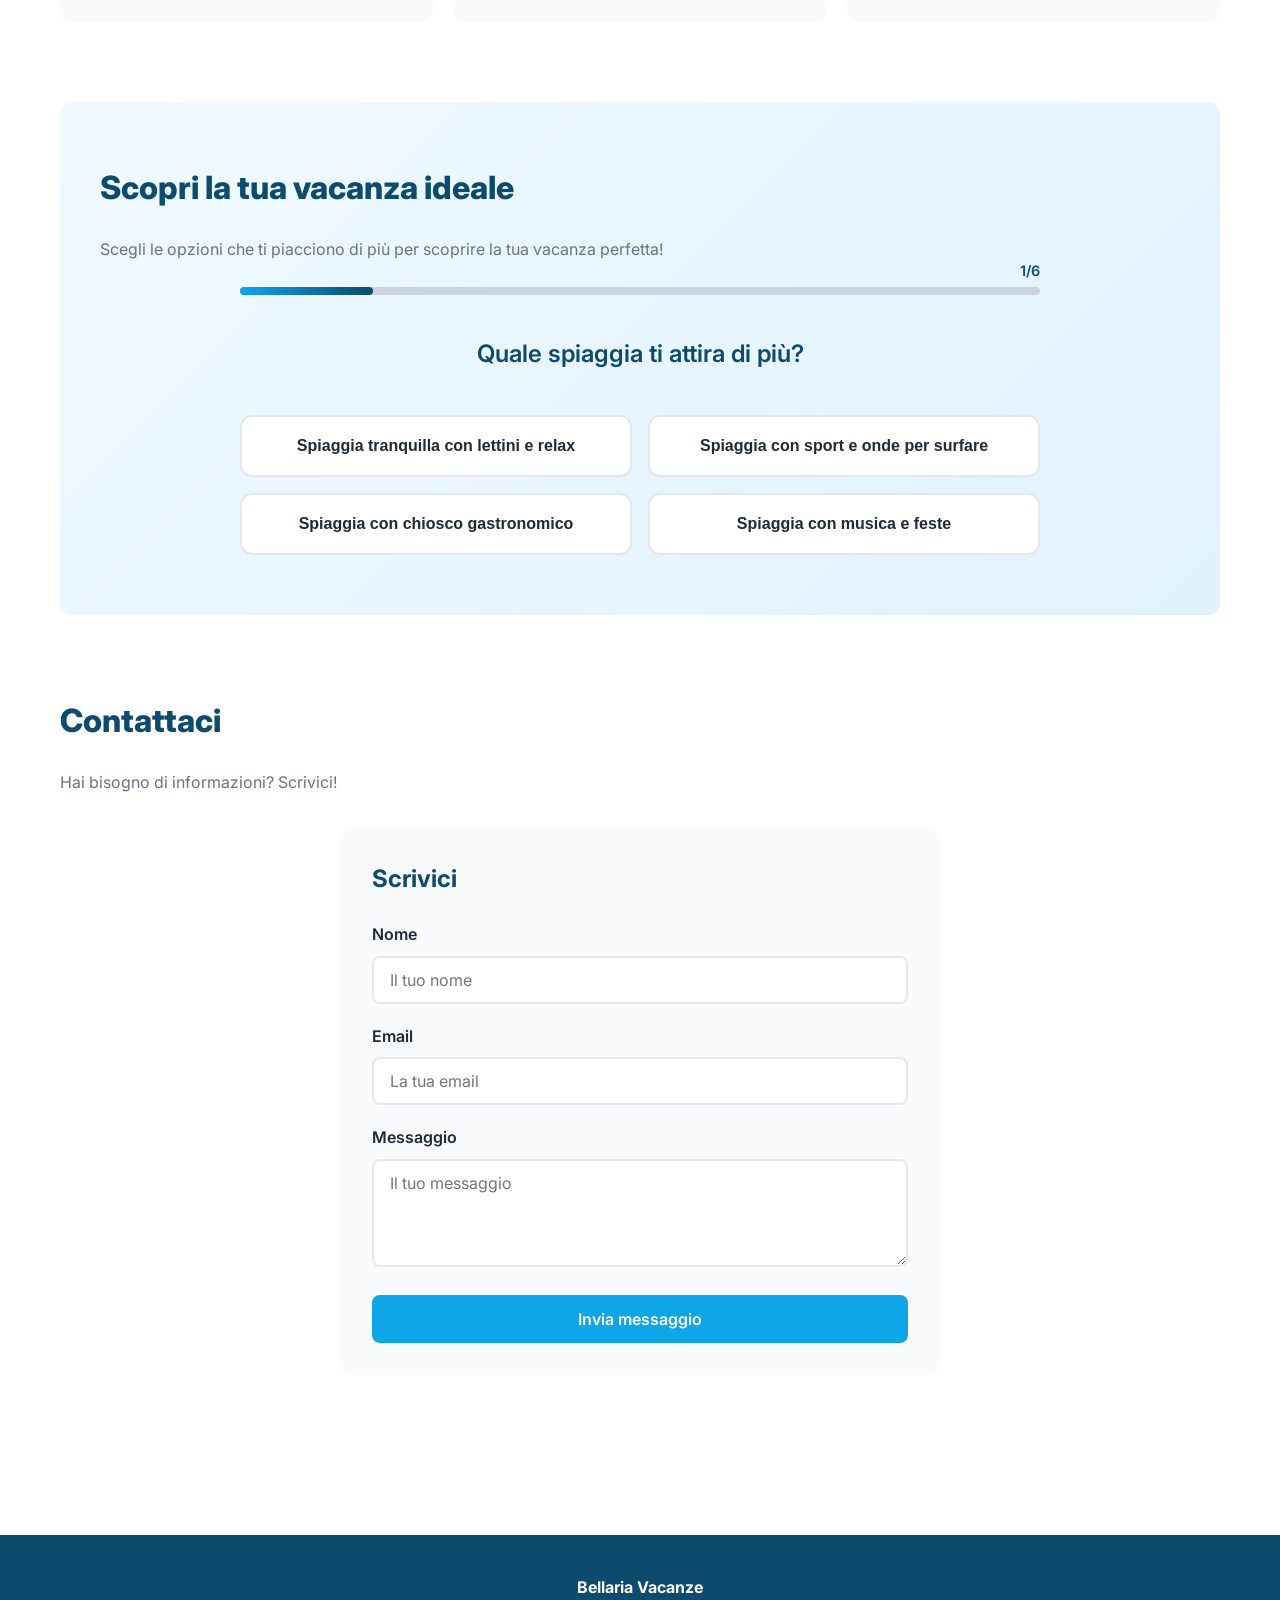
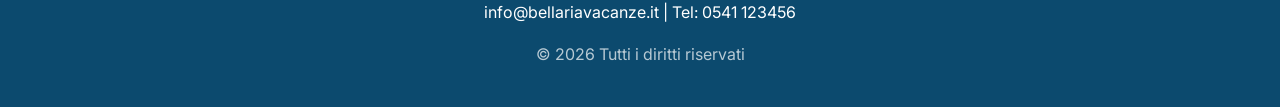
==== commit accdd205: "Aggiunta funzionalita drag per espandere la mappa" ====
--- a/index.html
+++ b/index.html
@@ -251,6 +251,9 @@
       </div>
       
       <div class="event-map-modal" id="eventMapModal">
+        <div class="event-map-handle" id="mapHandle">
+          <div class="event-map-handle-bar"></div>
+        </div>
         <div class="event-map-content">
           <button class="event-map-close" id="closeMapModal">&times;</button>
           <h3 id="mapTitle">Luogo evento</h3>
--- a/style.css
+++ b/style.css
@@ -479,24 +479,57 @@
   box-shadow: 0 -4px 20px rgba(0,0,0,0.15);
   border-radius: 20px 20px 0 0;
   z-index: 1000;
-  max-height: 50vh;
+  height: 50vh;
+  min-height: 50vh;
+  max-height: 90vh;
   transform: translateY(100%);
-  transition: transform 0.3s ease;
+  transition: transform 0.3s ease, height 0.1s ease;
+  touch-action: none;
 }
 
 .event-map-modal.active {
-  display: block;
+  display: flex;
+  flex-direction: column;
   transform: translateY(0);
 }
 
+.event-map-modal.expanded {
+  height: 85vh;
+}
+
+.event-map-handle {
+  width: 100%;
+  padding: 12px 0;
+  cursor: grab;
+  display: flex;
+  justify-content: center;
+  align-items: center;
+  flex-shrink: 0;
+}
+
+.event-map-handle:active {
+  cursor: grabbing;
+}
+
+.event-map-handle-bar {
+  width: 50px;
+  height: 5px;
+  background: #CBD5E1;
+  border-radius: 3px;
+}
+
 .event-map-content {
-  padding: 20px;
+  padding: 0 20px 20px;
   position: relative;
+  flex: 1;
+  display: flex;
+  flex-direction: column;
+  overflow: hidden;
 }
 
 .event-map-close {
   position: absolute;
-  top: 10px;
+  top: 0;
   right: 15px;
   background: var(--bg-light);
   border: none;
@@ -509,6 +542,7 @@
   align-items: center;
   justify-content: center;
   transition: background 0.2s;
+  z-index: 10;
 }
 
 .event-map-close:hover {
